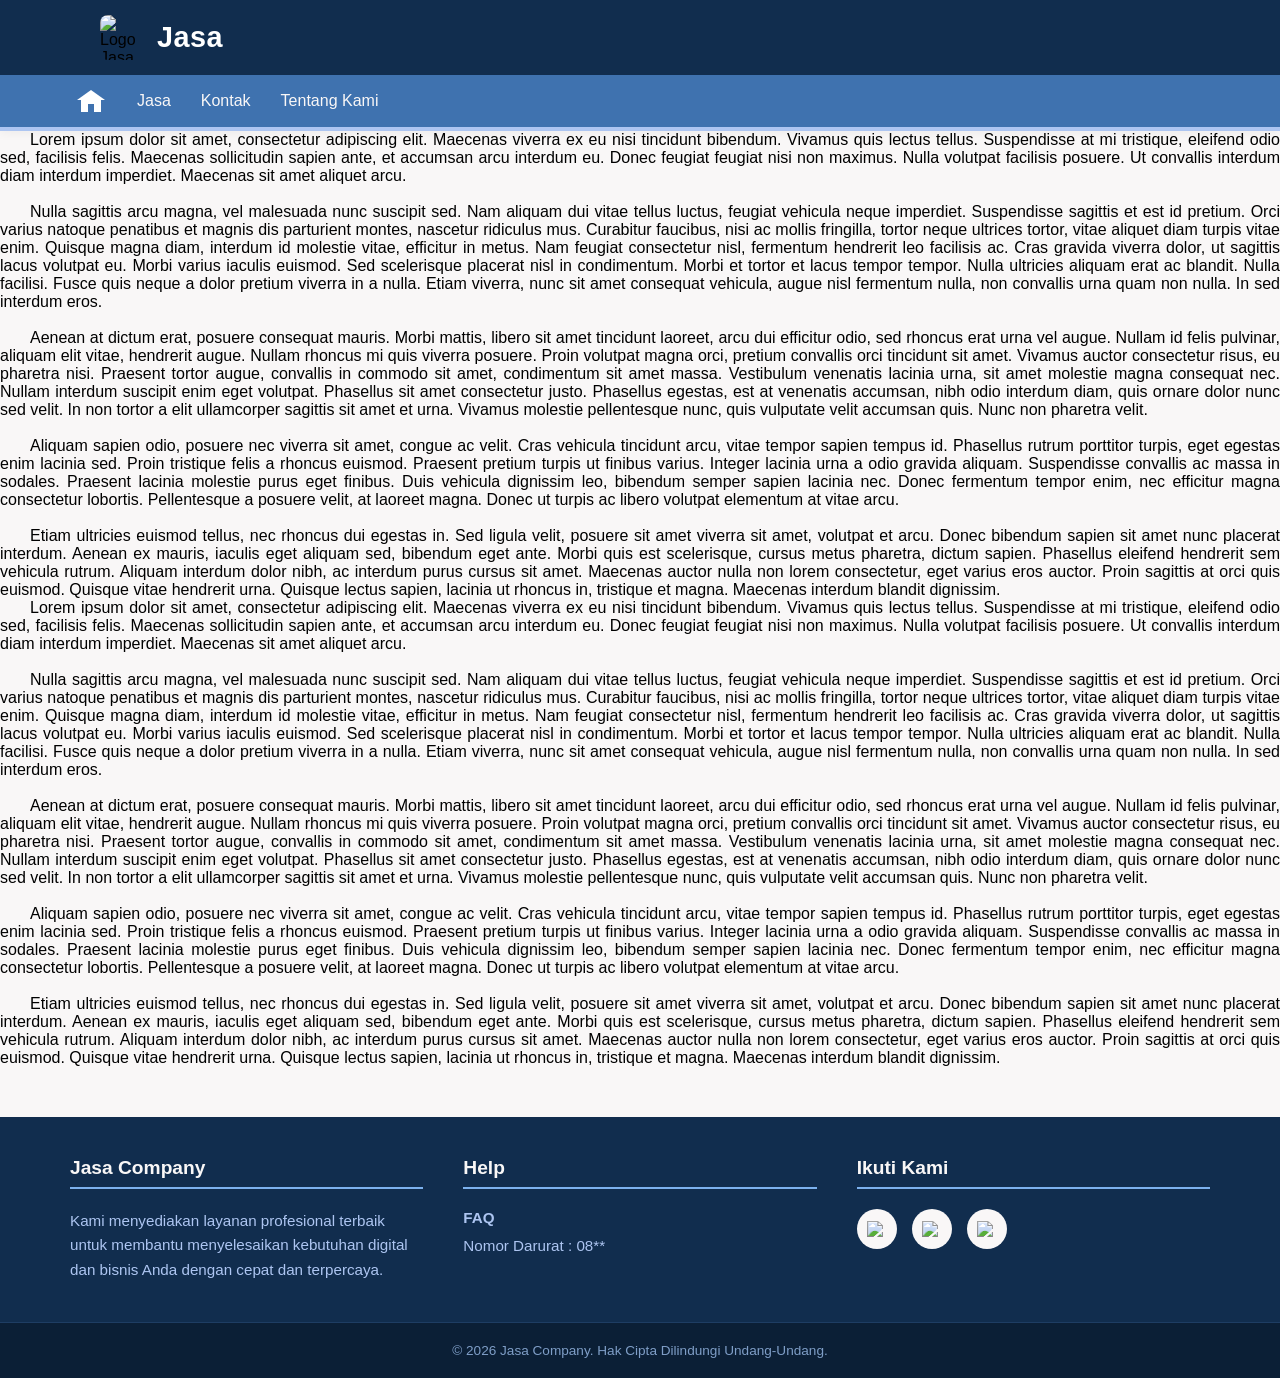
==== Coba/index.html @ fd3dc0b3 "Update index.html" ====
<!DOCTYPE html>
<html lang="id">
<head>
    <title>Home page</title>
    <meta charset="UTF-8">
    <meta name="viewport" content="width=device-width, initial-scale=1.0">
    <link rel="stylesheet" href="css/style.css">
</head>
<body>
    <header class="navbar">
        <div class="brand">
            <!-- Sisi Kiri Baris 1 -->
            <div style="display: flex; align-items: center; gap: 12px;">
                <img src="img/misal.webp" alt="Logo Jasa" class="brand-img">
                <h1 class="brand-title">Jasa</h1>
            </div>
            
            <!-- Sisi Kanan Baris 1 (Meniru info kontak/pencarian seperti foto kedua) -->
            <!-- Catatan: Anda bisa mengisi bagian ini nanti, flexbox otomatis mendorongnya ke kanan -->
            <div class="brand-info" style="color: white; font-size: 0.9rem; display: flex; gap: 20px;">
                <!-- Tempat kontak atau pencarian tambahan jika ada -->
            </div>
        </div>   
        
        <!-- Baris 2 -->
        <nav class="nav-menu">
            <!-- Ditambahkan pembungkus ini agar posisi teks lurus vertikal dengan logo di atas -->
            <div class="nav-menu-container">
                <a href="#" class="home-logo" aria-label="Homepage">
                    <div class="house-roof"></div>
                    <div class="house-body"></div>
                </a>
                <a href="#jasa" class="nav-link">Jasa</a>
                <a href="#kontak" class="nav-link">Kontak</a>
                <a href="#tentang" class="nav-link">Tentang Kami</a>
            </div>
        </nav>
    </header>
    <div class="container">
        <p>Lorem ipsum dolor sit amet, consectetur adipiscing elit. Maecenas viverra ex eu nisi tincidunt bibendum. Vivamus quis lectus tellus. Suspendisse at mi tristique, eleifend odio sed, facilisis felis. Maecenas sollicitudin sapien ante, et accumsan arcu interdum eu. Donec feugiat feugiat nisi non maximus. Nulla volutpat facilisis posuere. Ut convallis interdum diam interdum imperdiet. Maecenas sit amet aliquet arcu.</P>
            <br>
        <P>Nulla sagittis arcu magna, vel malesuada nunc suscipit sed. Nam aliquam dui         vitae tellus luctus, feugiat vehicula neque imperdiet. Suspendisse sagittis et      est id pretium. Orci varius natoque penatibus et magnis dis parturient montes,      nascetur ridiculus mus. Curabitur faucibus, nisi ac mollis fringilla, tortor   neque ultrices tortor, vitae aliquet diam turpis vitae enim. Quisque magna       diam, interdum id molestie vitae, efficitur in metus. Nam feugiat consectetur       nisl, fermentum hendrerit leo facilisis ac. Cras gravida viverra dolor, ut    sagittis lacus volutpat eu. Morbi varius iaculis euismod. Sed scelerisque     placerat nisl in condimentum. Morbi et tortor et lacus tempor tempor. Nulla      ultricies aliquam erat ac blandit. Nulla facilisi. Fusce quis neque a dolor       pretium viverra in a nulla. Etiam viverra, nunc sit amet consequat vehicula,       augue nisl fermentum nulla, non convallis urna quam non nulla. In sed interdum      eros.</P>
            <br>
        <P>Aenean at dictum erat, posuere consequat mauris. Morbi mattis, libero sit amet      tincidunt laoreet, arcu dui efficitur odio, sed rhoncus erat urna vel augue.        Nullam id felis pulvinar, aliquam elit vitae, hendrerit augue. Nullam rhoncus      mi quis viverra posuere. Proin volutpat magna orci, pretium convallis orci     tincidunt sit amet. Vivamus auctor consectetur risus, eu pharetra nisi.      Praesent tortor augue, convallis in commodo sit amet, condimentum sit amet        massa. Vestibulum venenatis lacinia urna, sit amet molestie magna consequat        nec. Nullam interdum suscipit enim eget volutpat. Phasellus sit amet       consectetur justo. Phasellus egestas, est at venenatis accumsan, nibh odio         interdum diam, quis ornare dolor nunc sed velit. In non tortor a elit       ullamcorper sagittis sit amet et urna. Vivamus molestie pellentesque nunc,      quis vulputate velit accumsan quis. Nunc non pharetra velit.</P>
            <br>
        <P>Aliquam sapien odio, posuere nec viverra sit amet, congue ac velit. Cras        vehicula tincidunt arcu, vitae tempor sapien tempus id. Phasellus rutrum    porttitor turpis, eget egestas enim lacinia sed. Proin tristique felis a     rhoncus euismod. Praesent pretium turpis ut finibus varius. Integer lacinia    urna a odio gravida aliquam. Suspendisse convallis ac massa in sodales.   Praesent lacinia molestie purus eget finibus. Duis vehicula dignissim leo,       bibendum semper sapien lacinia nec. Donec fermentum tempor enim, nec efficitur      magna consectetur lobortis. Pellentesque a posuere velit, at laoreet magna.       Donec ut turpis ac libero volutpat elementum at vitae arcu.</P>
            <br>
        <P>Etiam ultricies euismod tellus, nec rhoncus dui egestas in. Sed ligula velit,       posuere sit amet viverra sit amet, volutpat et arcu. Donec bibendum sapien sit      amet nunc placerat interdum. Aenean ex mauris, iaculis eget aliquam sed,      bibendum eget ante. Morbi quis est scelerisque, cursus metus pharetra, dictum      sapien. Phasellus eleifend hendrerit sem vehicula rutrum. Aliquam interdum   dolor nibh, ac interdum purus cursus sit amet. Maecenas auctor nulla non lorem       consectetur, eget varius eros auctor. Proin sagittis at orci quis euismod.      Quisque vitae hendrerit urna. Quisque lectus sapien, lacinia ut rhoncus in,       tristique et magna. Maecenas interdum blandit dignissim.</p>
        <p>Lorem ipsum dolor sit amet, consectetur adipiscing elit. Maecenas viverra ex eu nisi tincidunt bibendum. Vivamus quis lectus tellus. Suspendisse at mi tristique, eleifend odio sed, facilisis felis. Maecenas sollicitudin sapien ante, et accumsan arcu interdum eu. Donec feugiat feugiat nisi non maximus. Nulla volutpat facilisis posuere. Ut convallis interdum diam interdum imperdiet. Maecenas sit amet aliquet arcu.</P>
            <br>
        <P>Nulla sagittis arcu magna, vel malesuada nunc suscipit sed. Nam aliquam dui         vitae tellus luctus, feugiat vehicula neque imperdiet. Suspendisse sagittis et      est id pretium. Orci varius natoque penatibus et magnis dis parturient montes,      nascetur ridiculus mus. Curabitur faucibus, nisi ac mollis fringilla, tortor   neque ultrices tortor, vitae aliquet diam turpis vitae enim. Quisque magna       diam, interdum id molestie vitae, efficitur in metus. Nam feugiat consectetur       nisl, fermentum hendrerit leo facilisis ac. Cras gravida viverra dolor, ut    sagittis lacus volutpat eu. Morbi varius iaculis euismod. Sed scelerisque     placerat nisl in condimentum. Morbi et tortor et lacus tempor tempor. Nulla      ultricies aliquam erat ac blandit. Nulla facilisi. Fusce quis neque a dolor       pretium viverra in a nulla. Etiam viverra, nunc sit amet consequat vehicula,       augue nisl fermentum nulla, non convallis urna quam non nulla. In sed interdum      eros.</P>
            <br>
        <P>Aenean at dictum erat, posuere consequat mauris. Morbi mattis, libero sit amet      tincidunt laoreet, arcu dui efficitur odio, sed rhoncus erat urna vel augue.        Nullam id felis pulvinar, aliquam elit vitae, hendrerit augue. Nullam rhoncus      mi quis viverra posuere. Proin volutpat magna orci, pretium convallis orci     tincidunt sit amet. Vivamus auctor consectetur risus, eu pharetra nisi.      Praesent tortor augue, convallis in commodo sit amet, condimentum sit amet        massa. Vestibulum venenatis lacinia urna, sit amet molestie magna consequat        nec. Nullam interdum suscipit enim eget volutpat. Phasellus sit amet       consectetur justo. Phasellus egestas, est at venenatis accumsan, nibh odio         interdum diam, quis ornare dolor nunc sed velit. In non tortor a elit       ullamcorper sagittis sit amet et urna. Vivamus molestie pellentesque nunc,      quis vulputate velit accumsan quis. Nunc non pharetra velit.</P>
            <br>
        <P>Aliquam sapien odio, posuere nec viverra sit amet, congue ac velit. Cras        vehicula tincidunt arcu, vitae tempor sapien tempus id. Phasellus rutrum    porttitor turpis, eget egestas enim lacinia sed. Proin tristique felis a     rhoncus euismod. Praesent pretium turpis ut finibus varius. Integer lacinia    urna a odio gravida aliquam. Suspendisse convallis ac massa in sodales.   Praesent lacinia molestie purus eget finibus. Duis vehicula dignissim leo,       bibendum semper sapien lacinia nec. Donec fermentum tempor enim, nec efficitur      magna consectetur lobortis. Pellentesque a posuere velit, at laoreet magna.       Donec ut turpis ac libero volutpat elementum at vitae arcu.</P>
            <br>
        <P>Etiam ultricies euismod tellus, nec rhoncus dui egestas in. Sed ligula velit,       posuere sit amet viverra sit amet, volutpat et arcu. Donec bibendum sapien sit      amet nunc placerat interdum. Aenean ex mauris, iaculis eget aliquam sed,      bibendum eget ante. Morbi quis est scelerisque, cursus metus pharetra, dictum      sapien. Phasellus eleifend hendrerit sem vehicula rutrum. Aliquam interdum   dolor nibh, ac interdum purus cursus sit amet. Maecenas auctor nulla non lorem       consectetur, eget varius eros auctor. Proin sagittis at orci quis euismod.      Quisque vitae hendrerit urna. Quisque lectus sapien, lacinia ut rhoncus in,       tristique et magna. Maecenas interdum blandit dignissim.</p>
    </div>



    <footer>
        <div class="footer-container">
            <div class="footer-box">
                <h3>Jasa Company</h3>
                <p class="footer-desc">
                    Kami menyediakan layanan profesional terbaik untuk membantu menyelesaikan kebutuhan digital dan bisnis Anda dengan cepat dan terpercaya.
                </p>
            </div>

            <div class="footer-box">
                <h3>Help</h3>
                <ul class="footer-links">
                    <li><a href="#"><b>FAQ</b></a></li>
                    <li><a href="#">Nomor Darurat : 08**</a></li>
                </ul>
            </div>

            <div class="footer-box">
                <h3>Ikuti Kami</h3>
                <div class="footer-socials">
                    <a href="#" class="social-icon instagram"><img src="img/instagram.png" width="20"></a>
                    <a href="#" class="social-icon facebook"><img src="img/facebook.png" width="20"></a>
                    <a href="#" class="social-icon youtube"><img src="img/youtube.png" width="20"></a>
                </div>

            </div>
        </div>

        <!-- Bagian Hak Cipta paling bawah -->
        <div class="footer-bottom">
            <p>&copy; 2026 Jasa Company. Hak Cipta Dilindungi Undang-Undang.</p>
        </div>
    </footer>

</body>
</html>
---- Coba/css/style.css ----
* {
  margin: 0;
  padding: 0;
  box-sizing: border-box;
  font-family: 'Segoe UI', Tahoma, Geneva, Verdana, sans-serif;
}

body {
  background-color: #F9F7F7;
  min-height: 100vh;
}

.navbar {
  display: flex;
  flex-direction: column; 
  background-color: #112D4E;
  box-shadow: 0 2px 10px rgba(0, 0, 0, 0.05);
  position: sticky;
  top: 0;
  z-index: 1000;
  width: 100%;
}

/* --- BARIS 1: LOGO DAN INFO KANAN --- */
.brand {
  display: flex;
  align-items: center;
  justify-content: space-between; /* Membuat logo di kiri dan info di kanan */
  max-width: 1200px;             /* Mengunci batas lebar agar sejajar dengan footer/konten */
  width: 100%;
  margin: 0 auto;                /* Memaksa kontainer ini berada di tengah halaman */
  padding: 15px 30px;            /* Memberikan jarak bagian dalam agar tidak mentok */
}

/* Menghilangkan margin-left lama agar logo pas di batas kiri kontainer */
.brand-img {
  width: 45px;
  height: 45px;
  object-fit: cover;
  border-radius: 8px;
}

/* --- BARIS 2: MENU NAVIGASI --- */
.nav-menu {
  background-color: #3F72AF;
  display: flex;
  align-items: center;
  border-bottom: 4px solid #adc5f1;
  width: 100%;
}

/* Pembungkus di dalam nav-menu agar teksnya sejajar dengan logo di atas */
.nav-menu-container {
  display: flex;
  align-items: center;
  gap: 30px;
  max-width: 1200px;   /* Lebar maksimal disamakan dengan bagian logo */
  width: 100%;
  margin: 0 auto;      /* Membuat menu teks rata tengah terhadap halaman */
  padding: 5px 30px;   /* Padding kiri kanan disamakan agar sejajar lurus ke bawah */
}

.brand {
  display: flex;
  align-items: center;
  gap: 12px;
}

.brand-img {
  width: 45px;
  height: 45px;
  margin-left: 30px;
  object-fit: cover;
  border-radius: 8px;
}

.brand-title {
  font-size: 1.8rem;
  color: white;
  font-weight: 700;
  letter-spacing: 0.5px;
}

.nav-menu {
  background-color: #3F72AF;
  display: flex;
  align-items: center;
  gap: 30px; 
  padding-top: 5px;
  padding-bottom: 5px;
  padding-left: 10px;
  border-bottom: 4px solid #adc5f1;
  width: auto;
  min-width: 320px;
  justify-content: left;
}

.nav-link {
  text-decoration: none;
  color: #F9F7F7;
  font-weight: 500;
  font-size: 1rem;
  transition: color 0.3s ease;
}

.nav-link:hover {
  color: #3182ce;
}

.home-logo {
  display: flex;
  flex-direction: column;
  align-items: center;
  justify-content: center;
  width: 32px;
  height: 32px;
  text-decoration: none;
  transition: transform 0.2s ease;
}

.home-logo:hover {
  transform: scale(1.1);
}

.house-roof {
  width: 0;
  height: 0;
  border-left: 14px solid transparent;
  border-right: 14px solid transparent;
  border-bottom: 10px solid white;
  transition: border-bottom-color 0.3s ease;
}

.house-body {
  width: 20px;
  height: 12px;
  background-color: white;
  position: relative;
  transition: background-color 0.3s ease;
}

.house-body::after {
  content: "";
  position: absolute;
  bottom: 0;
  left: 7px;
  width: 6px;
  height: 8px;
  background-color: #3F72AF;
}

.home-logo:hover .house-roof {
  border-bottom-color: #3182ce;
}

.home-logo:hover .house-body {
  background-color: #3182ce;
}

.container {
    text-indent: 30px;
    text-align: justify;
}


footer {
  background-color: #112D4E; 
  color: #F9F7F7;
  padding: 40px 0 0 0;
  margin-top: 50px; 
  width: 100%;
}

.footer-container {
  max-width: 1200px;
  margin: 0 auto;
  padding: 0 30px;
  display: flex;
  flex-wrap: wrap; 
  gap: 40px;
  justify-content: space-between;
}

.footer-box {
  flex: 1;
  min-width: 250px;
}

.footer-box h3 {
  font-size: 1.2rem;
  margin-bottom: 20px;
  color: #F9F7F7;
  border-bottom: 2px solid hsl(212, 77%, 71%); 
  padding-bottom: 8px;
}

.footer-desc {
  font-size: 0.95rem;
  color: #adc5f1;
  line-height: 1.6;
  text-indent: 0;
  text-align: left;
}

.footer-links {
  list-style: none;
  padding: 0;
}

.footer-links li {
  margin-bottom: 10px;
}

.footer-links a {
  color: #adc5f1;
  text-decoration: none;
  font-size: 0.95rem;
  transition: color 0.3s ease;
}

.footer-links a:hover {
  color: white;
  text-decoration: underline;
}

.footer-socials {
  display: flex;
  gap: 15px;      
  margin-top: 15px;
}

.social-icon {
  display: flex;
  align-items: center;
  justify-content: center;
  width: 40px;
  height: 40px;
  color: #112D4E;           
  background-color: #F9F7F7; 
  border-radius: 50%;       
  font-size: 1.2rem;        
  text-decoration: none;
  transition: all 0.3s ease; 
}

.social-icon.instagram:hover {
  background: radial-gradient(circle at 30% 107%, #fdf497 0%, #fdf497 5%, #fd5949 45%,#d6249f 60%,#285AEB 90%);
  color: white;
  transform: translateY(-5px); 
}

.social-icon.facebook:hover {
  background-color: #1877F2; 
  color: white;
  transform: translateY(-5px);
}

.social-icon.youtube:hover {
  background-color: #FF0000; 
  color: white;
  transform: translateY(-5px);
}



.footer-bottom {
  background-color: #0b1f36;
  text-align: center;
  padding: 20px 0;
  margin-top: 40px;
  border-top: 1px solid #1e3d63;
}

.footer-bottom p {
  font-size: 0.85rem;
  color: #7f9ec7;
  text-indent: 0;
  text-align: center;
}
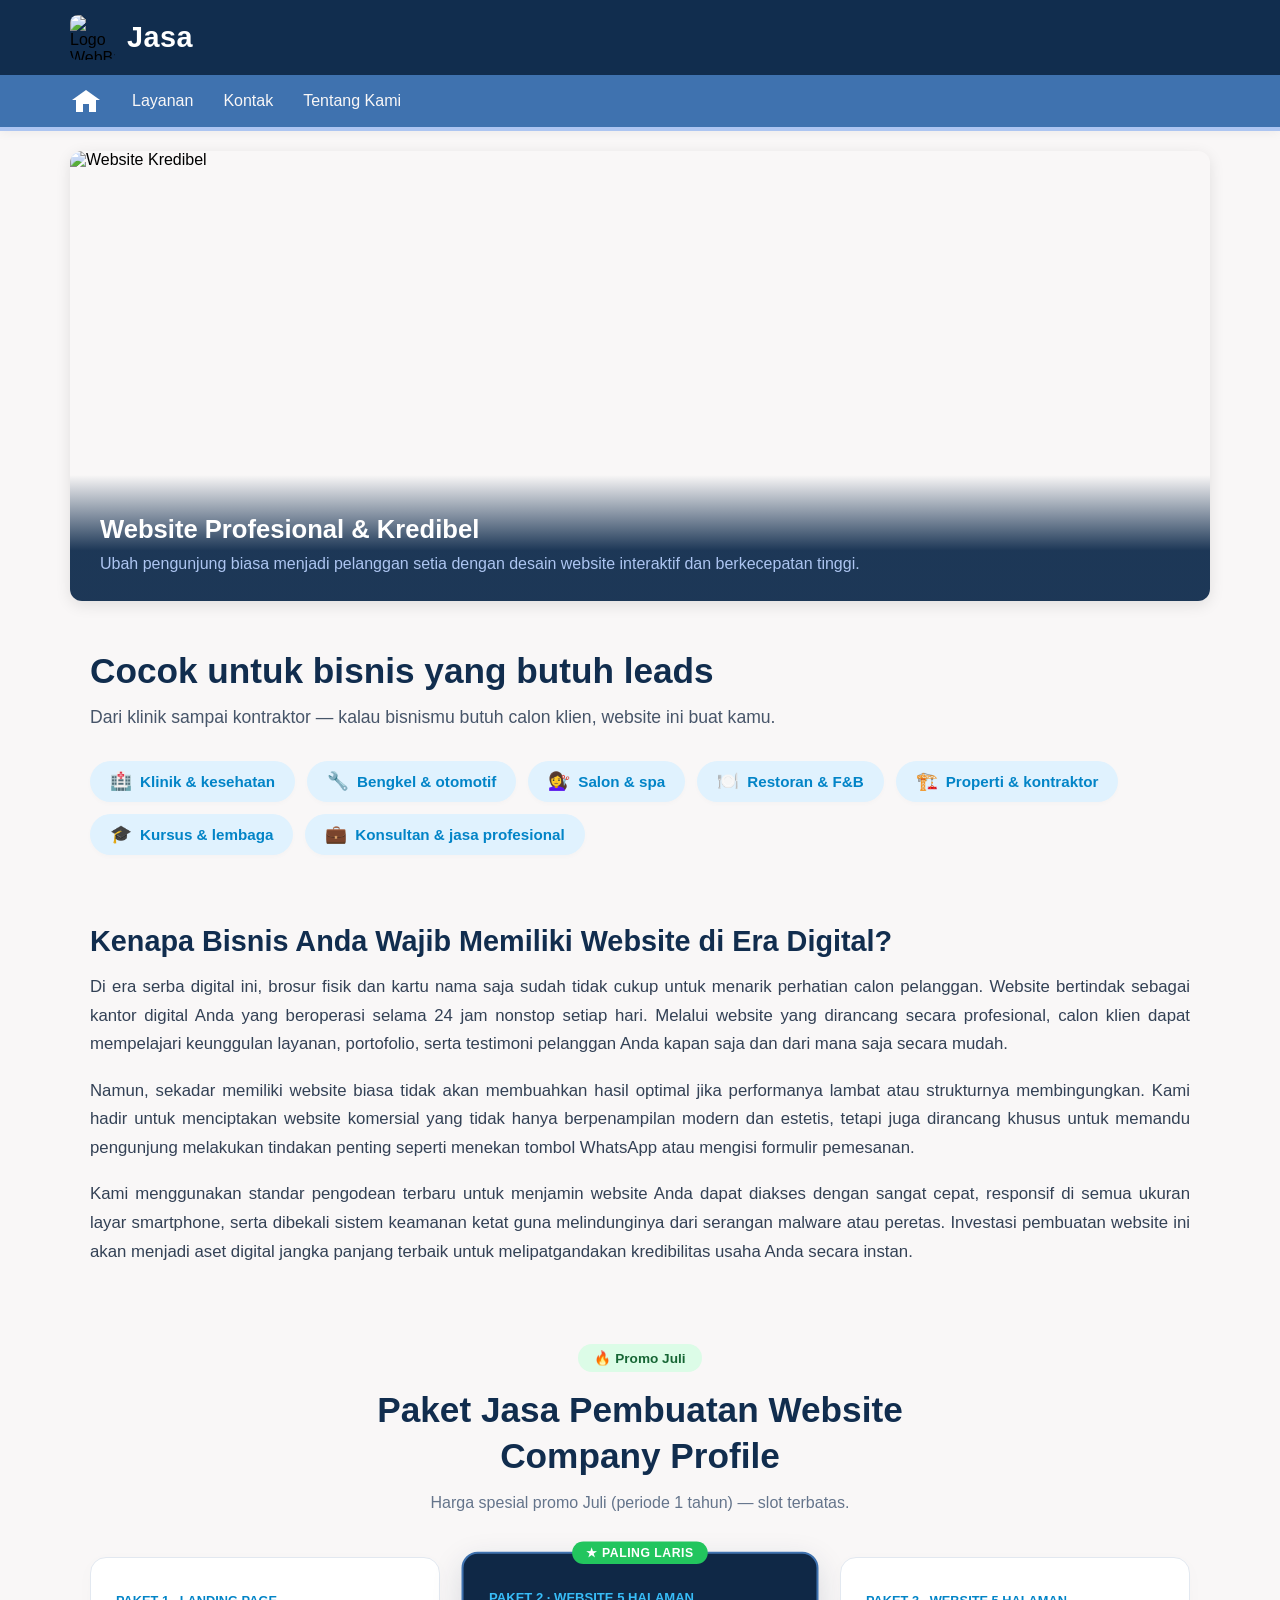
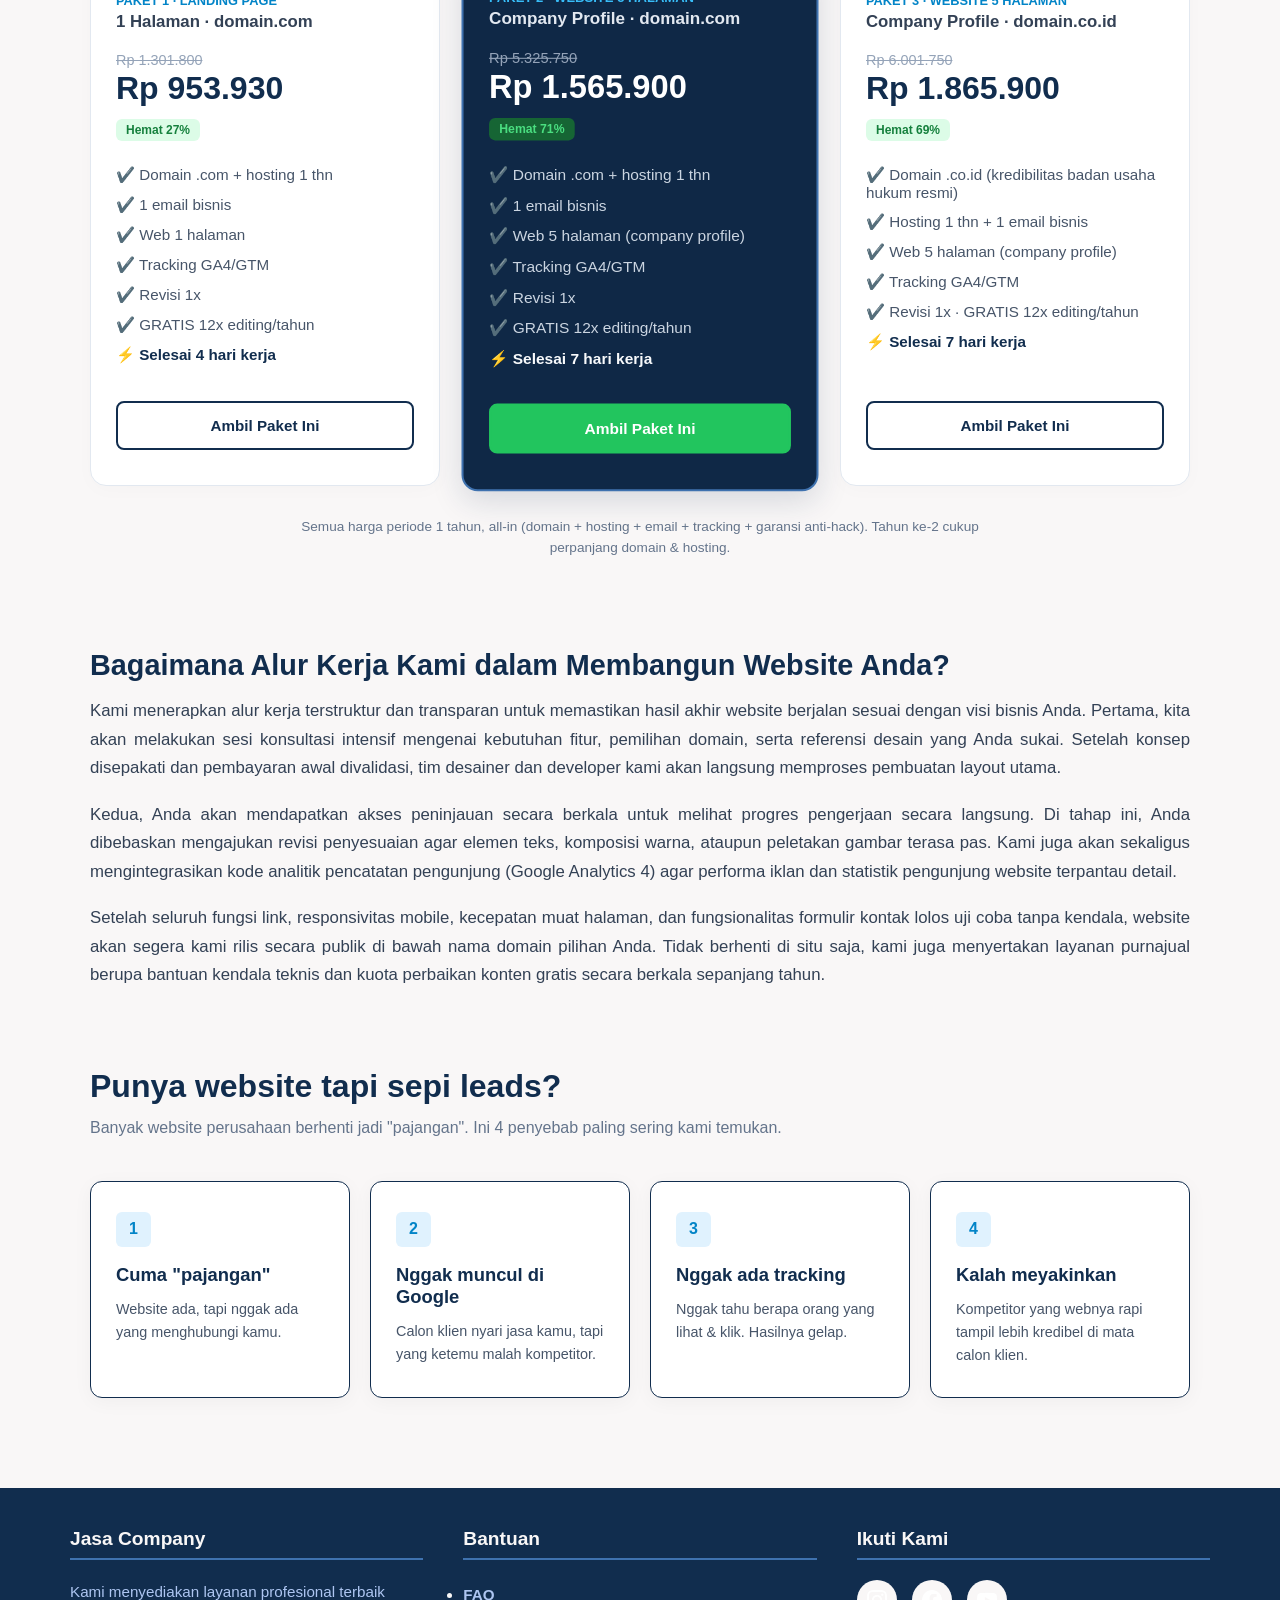
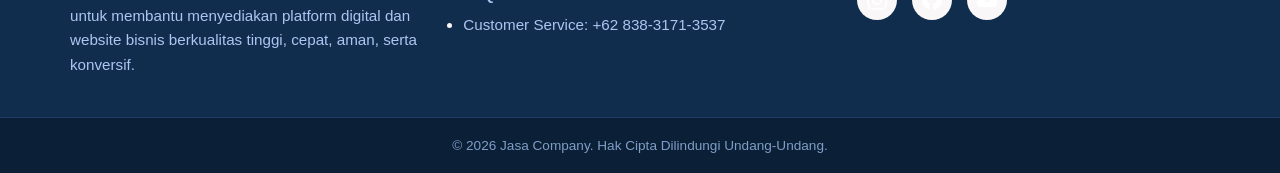
==== commit 924a1041: "Update index.html" ====
--- a/Coba/index.html
+++ b/Coba/index.html
@@ -1,97 +1,688 @@
 <!DOCTYPE html>
 <html lang="id">
 <head>
-    <title>Home page</title>
+    <title>Jasa Pembuatan Website Company Profile & Landing Page</title>
     <meta charset="UTF-8">
     <meta name="viewport" content="width=device-width, initial-scale=1.0">
     <link rel="stylesheet" href="css/style.css">
+    <style>
+        .container {
+            display: flex;
+            flex-direction: column;
+            align-items: center;
+            width: 100%;
+            padding: 20px 0;
+        }
+
+        .slider-container {
+            position: relative;
+            width: 100%;
+            max-width: 1140px;
+            height: 450px;    
+            overflow: hidden;
+            border-radius: 12px;
+            box-shadow: 0 4px 15px rgba(0, 0, 0, 0.1);
+            margin-bottom: 30px;
+        }
+
+        .slider-wrapper {
+            width: 100%;
+            height: 100%;
+            position: relative;
+        }
+
+        .slide {
+            position: absolute;
+            top: 0;
+            left: 0;
+            width: 100%;
+            height: 100%;
+            opacity: 0;
+            transition: opacity 0.8s ease-in-out;
+            z-index: 1;
+        }
+
+        .slide.active {
+            opacity: 1;
+            z-index: 2;
+        }
+
+        .slide-img {
+            width: 100%;
+            height: 100%;
+            object-fit: cover; 
+        }
+
+        .text-box-bottom {
+            position: absolute;
+            bottom: 0;
+            left: 0;
+            width: 100%;
+            background: linear-gradient(transparent, rgba(17, 45, 78, 0.95) 60%); 
+            color: #F9F7F7;
+            padding: 40px 30px 25px 30px;
+            text-align: left;
+            box-sizing: border-box;
+        }
+
+        .text-box-bottom h3 {
+            font-size: 1.6rem;
+            margin-bottom: 8px;
+            color: #ffffff;
+            font-weight: 600;
+        }
+
+        .text-box-bottom p {
+            font-size: 1rem;
+            color: #adc5f1;
+            line-height: 1.5;
+            max-width: 800px;
+        }
+
+        .business-leads-section {
+            max-width: 1140px;
+            width: 100%;
+            padding: 20px 20px 40px 20px;
+            text-align: left;
+        }
+
+        .business-leads-title {
+            font-size: 2.2rem;
+            color: #112D4E;
+            font-weight: 700;
+            margin-bottom: 12px;
+        }
+
+        .business-leads-subtitle {
+            font-size: 1.1rem;
+            color: #475569;
+            margin-bottom: 30px;
+            line-height: 1.6;
+            max-width: 700px;
+        }
+
+        .badge-container {
+            display: flex;
+            flex-wrap: wrap;
+            gap: 12px;
+        }
+
+        .lead-badge {
+            display: flex;
+            align-items: center;
+            gap: 8px;
+            background-color: #e0f2fe;
+            color: #0284c7;
+            padding: 10px 20px;
+            border-radius: 50px;
+            font-weight: 600;
+            font-size: 0.95rem;
+            box-shadow: 0 2px 5px rgba(0,0,0,0.02);
+        }
+
+        .lead-badge span {
+            font-size: 1.1rem;
+        }
+
+        .desc-text {
+            max-width: 1140px;
+            width: 100%;
+            padding: 0 20px;
+            line-height: 1.7;
+            color: #334155;
+            font-size: 1.05rem;
+            text-align: justify;
+        }
+
+        .desc-heading {
+            max-width: 1140px;
+            width: 100%;
+            padding: 0 20px;
+            font-size: 1.8rem;
+            color: #112D4E;
+            font-weight: 700;
+            margin-top: 30px;
+            margin-bottom: 15px;
+        }
+
+        /* --- CSS PRICING TABLE SECTION --- */
+        .pricing-section {
+            max-width: 1140px;
+            width: 100%;
+            margin: 60px auto;
+            padding: 0 20px;
+            text-align: center;
+        }
+
+        .promo-badge {
+            display: inline-flex;
+            align-items: center;
+            gap: 4px;
+            background-color: #dcfce7;
+            color: #166534;
+            padding: 6px 16px;
+            border-radius: 20px;
+            font-size: 0.85rem;
+            font-weight: 700;
+            margin-bottom: 15px;
+        }
+
+        .pricing-title {
+            font-size: 2.2rem;
+            color: #112D4E;
+            font-weight: 700;
+            line-height: 1.3;
+            margin-bottom: 15px;
+        }
+
+        .pricing-subtitle {
+            font-size: 1rem;
+            color: #64748b;
+            margin-bottom: 45px;
+        }
+
+        .pricing-grid {
+            display: grid;
+            grid-template-columns: repeat(3, 1fr);
+            gap: 25px;
+            align-items: stretch;
+            margin-bottom: 30px;
+        }
+
+        .price-card {
+            background: #ffffff;
+            border: 1px solid #e2e8f0;
+            border-radius: 16px;
+            padding: 35px 25px;
+            display: flex;
+            flex-direction: column;
+            text-align: left;
+            position: relative;
+            box-shadow: 0 4px 20px rgba(0,0,0,0.02);
+            transition: transform 0.3s ease;
+        }
+
+        .price-card.featured {
+            background-color: #0f2846;
+            color: #ffffff;
+            border: 2px solid #3F72AF;
+            transform: scale(1.02);
+            box-shadow: 0 10px 30px rgba(17, 45, 78, 0.15);
+        }
+
+        .featured-tag {
+            position: absolute;
+            top: -12px;
+            left: 50%;
+            transform: translateX(-50%);
+            background-color: #22c55e;
+            color: white;
+            padding: 4px 14px;
+            font-size: 0.75rem;
+            font-weight: 700;
+            border-radius: 20px;
+            text-transform: uppercase;
+            letter-spacing: 0.5px;
+        }
+
+        .card-header-title {
+            font-size: 0.8rem;
+            font-weight: 700;
+            color: #0284c7;
+            text-transform: uppercase;
+            margin-bottom: 4px;
+        }
+        .price-card.featured .card-header-title {
+            color: #38bdf8;
+        }
+
+        .card-header-sub {
+            font-size: 1.05rem;
+            font-weight: 600;
+            color: #334155;
+            margin-bottom: 20px;
+        }
+        .price-card.featured .card-header-sub {
+            color: #e2e8f0;
+        }
+
+        .old-price {
+            font-size: 0.9rem;
+            text-decoration: line-through;
+            color: #94a3b8;
+        }
+
+        .current-price {
+            font-size: 2rem;
+            font-weight: 700;
+            color: #112D4E;
+            margin: 2px 0 12px 0;
+        }
+        .price-card.featured .current-price {
+            color: #ffffff;
+        }
+
+        .discount-badge {
+            display: inline-block;
+            background-color: #dcfce7;
+            color: #15803d;
+            font-size: 0.75rem;
+            font-weight: 700;
+            padding: 4px 10px;
+            border-radius: 6px;
+            margin-bottom: 25px;
+            align-self: flex-start;
+        }
+        .price-card.featured .discount-badge {
+            background-color: #166534;
+            color: #4ade80;
+        }
+
+        .features-list {
+            list-style: none;
+            padding: 0;
+            margin: 0 0 35px 0;
+            display: flex;
+            flex-direction: column;
+            gap: 12px;
+            font-size: 0.95rem;
+        }
+
+        .features-list li {
+            display: flex;
+            align-items: center;
+            gap: 10px;
+            color: #475569;
+        }
+        .price-card.featured .features-list li {
+            color: #cbd5e1;
+        }
+
+        .features-list li.highlight-text {
+            font-weight: 700;
+            color: #112D4E;
+        }
+        .price-card.featured .features-list li.highlight-text {
+            color: #f8fafc;
+        }
+
+        .pricing-btn {
+            display: block;
+            width: 100%;
+            text-align: center;
+            padding: 14px;
+            border-radius: 8px;
+            font-weight: 700;
+            text-decoration: none;
+            margin-top: auto;
+            font-size: 0.95rem;
+            border: 2px solid #112D4E;
+            color: #112D4E;
+            background-color: transparent;
+            transition: all 0.3s ease;
+        }
+        .pricing-btn:hover {
+            background-color: #112D4E;
+            color: white;
+        }
+
+        .price-card.featured .pricing-btn {
+            background-color: #22c55e;
+            border-color: #22c55e;
+            color: white;
+        }
+        .price-card.featured .pricing-btn:hover {
+            background-color: #16a34a;
+            border-color: #16a34a;
+        }
+
+        .pricing-note {
+            font-size: 0.85rem;
+            color: #64748b;
+            line-height: 1.6;
+            max-width: 700px;
+            margin: 0 auto;
+        }
+
+        /* Responsive Layouting */
+        @media (max-width: 968px) {
+            .pricing-grid {
+                grid-template-columns: 1fr;
+                gap: 40px;
+            }
+            .price-card.featured {
+                transform: scale(1);
+            }
+            .pricing-title {
+                font-size: 1.7rem;
+            }
+        }
+
+        @media (max-width: 768px) {
+            .slider-container { height: 300px; }
+            .text-box-bottom h3 { font-size: 1.2rem; }
+            .text-box-bottom p { font-size: 0.85rem; }
+            .business-leads-title { font-size: 1.7rem; }
+            .business-leads-subtitle { font-size: 0.95rem; }
+            .lead-badge { font-size: 0.85rem; padding: 8px 16px; }
+        }
+
+        .leads-section {
+            max-width: 1140px;
+            width: 100%;
+            margin: 60px auto 20px auto;
+            padding: 0 20px;
+            text-indent: 0; 
+            text-align: left; 
+        }
+
+        .leads-title {
+            font-size: 2rem;
+            color: #112D4E; 
+            font-weight: 700;
+            margin-bottom: 10px;
+        }
+
+        .leads-subtitle {
+            font-size: 1rem;
+            color: #64748b;
+            margin-bottom: 40px;
+            line-height: 1.6;
+        }
+
+        .cards-grid {
+            display: grid;
+            grid-template-columns: repeat(4, 1fr);
+            gap: 20px;
+            width: 100%;
+        }
+
+        .lead-card {
+            background-color: #ffffff;
+            border-radius: 12px;
+            padding: 30px 25px;
+            box-shadow: 0 4px 20px rgba(0, 0, 0, 0.04); 
+            border: 1px solid #112D4E;
+            display: flex;
+            flex-direction: column;
+            gap: 12px;
+            transition: transform 0.3s ease, box-shadow 0.3s ease;
+        }
+
+        .lead-card:hover {
+            transform: translateY(-5px);
+            box-shadow: 0 10px 25px rgba(0, 0, 0, 0.08);
+        }
+
+        .card-number {
+            width: 35px;
+            height: 35px;
+            background-color: #e0f2fe; 
+            color: #0284c7; 
+            font-weight: 700;
+            font-size: 1rem;
+            display: flex;
+            align-items: center;
+            justify-content: center;
+            border-radius: 6px;
+        }
+
+        .lead-card h3 {
+            font-size: 1.15rem;
+            color: #112D4E;
+            font-weight: 700;
+            margin-top: 5px;
+        }
+
+        .lead-card p {
+            font-size: 0.9rem;
+            color: #475569;
+            line-height: 1.6;
+            text-indent: 0; 
+            text-align: left;
+        }
+
+        @media (max-width: 1024px) {
+            .cards-grid { grid-template-columns: repeat(2, 1fr); }
+        }
+
+        @media (max-width: 640px) {
+            .cards-grid { grid-template-columns: 1fr; }
+            .leads-title { font-size: 1.6rem; }
+        }
+    </style>
 </head>
 <body>
     <header class="navbar">
         <div class="brand">
-            <!-- Sisi Kiri Baris 1 -->
             <div style="display: flex; align-items: center; gap: 12px;">
-                <img src="img/misal.webp" alt="Logo Jasa" class="brand-img">
+                <img src="img/misal.webp" alt="Logo WebBuilder" class="brand-img">
                 <h1 class="brand-title">Jasa</h1>
-            </div>
-            
-            <!-- Sisi Kanan Baris 1 (Meniru info kontak/pencarian seperti foto kedua) -->
-            <!-- Catatan: Anda bisa mengisi bagian ini nanti, flexbox otomatis mendorongnya ke kanan -->
-            <div class="brand-info" style="color: white; font-size: 0.9rem; display: flex; gap: 20px;">
-                <!-- Tempat kontak atau pencarian tambahan jika ada -->
             </div>
         </div>   
         
-        <!-- Baris 2 -->
         <nav class="nav-menu">
-            <!-- Ditambahkan pembungkus ini agar posisi teks lurus vertikal dengan logo di atas -->
             <div class="nav-menu-container">
                 <a href="#" class="home-logo" aria-label="Homepage">
                     <div class="house-roof"></div>
                     <div class="house-body"></div>
                 </a>
-                <a href="#jasa" class="nav-link">Jasa</a>
+                <a href="#jasa" class="nav-link">Layanan</a>
                 <a href="#kontak" class="nav-link">Kontak</a>
                 <a href="#tentang" class="nav-link">Tentang Kami</a>
             </div>
         </nav>
     </header>
+
     <div class="container">
-        <p>Lorem ipsum dolor sit amet, consectetur adipiscing elit. Maecenas viverra ex eu nisi tincidunt bibendum. Vivamus quis lectus tellus. Suspendisse at mi tristique, eleifend odio sed, facilisis felis. Maecenas sollicitudin sapien ante, et accumsan arcu interdum eu. Donec feugiat feugiat nisi non maximus. Nulla volutpat facilisis posuere. Ut convallis interdum diam interdum imperdiet. Maecenas sit amet aliquet arcu.</P>
-            <br>
-        <P>Nulla sagittis arcu magna, vel malesuada nunc suscipit sed. Nam aliquam dui         vitae tellus luctus, feugiat vehicula neque imperdiet. Suspendisse sagittis et      est id pretium. Orci varius natoque penatibus et magnis dis parturient montes,      nascetur ridiculus mus. Curabitur faucibus, nisi ac mollis fringilla, tortor   neque ultrices tortor, vitae aliquet diam turpis vitae enim. Quisque magna       diam, interdum id molestie vitae, efficitur in metus. Nam feugiat consectetur       nisl, fermentum hendrerit leo facilisis ac. Cras gravida viverra dolor, ut    sagittis lacus volutpat eu. Morbi varius iaculis euismod. Sed scelerisque     placerat nisl in condimentum. Morbi et tortor et lacus tempor tempor. Nulla      ultricies aliquam erat ac blandit. Nulla facilisi. Fusce quis neque a dolor       pretium viverra in a nulla. Etiam viverra, nunc sit amet consequat vehicula,       augue nisl fermentum nulla, non convallis urna quam non nulla. In sed interdum      eros.</P>
-            <br>
-        <P>Aenean at dictum erat, posuere consequat mauris. Morbi mattis, libero sit amet      tincidunt laoreet, arcu dui efficitur odio, sed rhoncus erat urna vel augue.        Nullam id felis pulvinar, aliquam elit vitae, hendrerit augue. Nullam rhoncus      mi quis viverra posuere. Proin volutpat magna orci, pretium convallis orci     tincidunt sit amet. Vivamus auctor consectetur risus, eu pharetra nisi.      Praesent tortor augue, convallis in commodo sit amet, condimentum sit amet        massa. Vestibulum venenatis lacinia urna, sit amet molestie magna consequat        nec. Nullam interdum suscipit enim eget volutpat. Phasellus sit amet       consectetur justo. Phasellus egestas, est at venenatis accumsan, nibh odio         interdum diam, quis ornare dolor nunc sed velit. In non tortor a elit       ullamcorper sagittis sit amet et urna. Vivamus molestie pellentesque nunc,      quis vulputate velit accumsan quis. Nunc non pharetra velit.</P>
-            <br>
-        <P>Aliquam sapien odio, posuere nec viverra sit amet, congue ac velit. Cras        vehicula tincidunt arcu, vitae tempor sapien tempus id. Phasellus rutrum    porttitor turpis, eget egestas enim lacinia sed. Proin tristique felis a     rhoncus euismod. Praesent pretium turpis ut finibus varius. Integer lacinia    urna a odio gravida aliquam. Suspendisse convallis ac massa in sodales.   Praesent lacinia molestie purus eget finibus. Duis vehicula dignissim leo,       bibendum semper sapien lacinia nec. Donec fermentum tempor enim, nec efficitur      magna consectetur lobortis. Pellentesque a posuere velit, at laoreet magna.       Donec ut turpis ac libero volutpat elementum at vitae arcu.</P>
-            <br>
-        <P>Etiam ultricies euismod tellus, nec rhoncus dui egestas in. Sed ligula velit,       posuere sit amet viverra sit amet, volutpat et arcu. Donec bibendum sapien sit      amet nunc placerat interdum. Aenean ex mauris, iaculis eget aliquam sed,      bibendum eget ante. Morbi quis est scelerisque, cursus metus pharetra, dictum      sapien. Phasellus eleifend hendrerit sem vehicula rutrum. Aliquam interdum   dolor nibh, ac interdum purus cursus sit amet. Maecenas auctor nulla non lorem       consectetur, eget varius eros auctor. Proin sagittis at orci quis euismod.      Quisque vitae hendrerit urna. Quisque lectus sapien, lacinia ut rhoncus in,       tristique et magna. Maecenas interdum blandit dignissim.</p>
-        <p>Lorem ipsum dolor sit amet, consectetur adipiscing elit. Maecenas viverra ex eu nisi tincidunt bibendum. Vivamus quis lectus tellus. Suspendisse at mi tristique, eleifend odio sed, facilisis felis. Maecenas sollicitudin sapien ante, et accumsan arcu interdum eu. Donec feugiat feugiat nisi non maximus. Nulla volutpat facilisis posuere. Ut convallis interdum diam interdum imperdiet. Maecenas sit amet aliquet arcu.</P>
-            <br>
-        <P>Nulla sagittis arcu magna, vel malesuada nunc suscipit sed. Nam aliquam dui         vitae tellus luctus, feugiat vehicula neque imperdiet. Suspendisse sagittis et      est id pretium. Orci varius natoque penatibus et magnis dis parturient montes,      nascetur ridiculus mus. Curabitur faucibus, nisi ac mollis fringilla, tortor   neque ultrices tortor, vitae aliquet diam turpis vitae enim. Quisque magna       diam, interdum id molestie vitae, efficitur in metus. Nam feugiat consectetur       nisl, fermentum hendrerit leo facilisis ac. Cras gravida viverra dolor, ut    sagittis lacus volutpat eu. Morbi varius iaculis euismod. Sed scelerisque     placerat nisl in condimentum. Morbi et tortor et lacus tempor tempor. Nulla      ultricies aliquam erat ac blandit. Nulla facilisi. Fusce quis neque a dolor       pretium viverra in a nulla. Etiam viverra, nunc sit amet consequat vehicula,       augue nisl fermentum nulla, non convallis urna quam non nulla. In sed interdum      eros.</P>
-            <br>
-        <P>Aenean at dictum erat, posuere consequat mauris. Morbi mattis, libero sit amet      tincidunt laoreet, arcu dui efficitur odio, sed rhoncus erat urna vel augue.        Nullam id felis pulvinar, aliquam elit vitae, hendrerit augue. Nullam rhoncus      mi quis viverra posuere. Proin volutpat magna orci, pretium convallis orci     tincidunt sit amet. Vivamus auctor consectetur risus, eu pharetra nisi.      Praesent tortor augue, convallis in commodo sit amet, condimentum sit amet        massa. Vestibulum venenatis lacinia urna, sit amet molestie magna consequat        nec. Nullam interdum suscipit enim eget volutpat. Phasellus sit amet       consectetur justo. Phasellus egestas, est at venenatis accumsan, nibh odio         interdum diam, quis ornare dolor nunc sed velit. In non tortor a elit       ullamcorper sagittis sit amet et urna. Vivamus molestie pellentesque nunc,      quis vulputate velit accumsan quis. Nunc non pharetra velit.</P>
-            <br>
-        <P>Aliquam sapien odio, posuere nec viverra sit amet, congue ac velit. Cras        vehicula tincidunt arcu, vitae tempor sapien tempus id. Phasellus rutrum    porttitor turpis, eget egestas enim lacinia sed. Proin tristique felis a     rhoncus euismod. Praesent pretium turpis ut finibus varius. Integer lacinia    urna a odio gravida aliquam. Suspendisse convallis ac massa in sodales.   Praesent lacinia molestie purus eget finibus. Duis vehicula dignissim leo,       bibendum semper sapien lacinia nec. Donec fermentum tempor enim, nec efficitur      magna consectetur lobortis. Pellentesque a posuere velit, at laoreet magna.       Donec ut turpis ac libero volutpat elementum at vitae arcu.</P>
-            <br>
-        <P>Etiam ultricies euismod tellus, nec rhoncus dui egestas in. Sed ligula velit,       posuere sit amet viverra sit amet, volutpat et arcu. Donec bibendum sapien sit      amet nunc placerat interdum. Aenean ex mauris, iaculis eget aliquam sed,      bibendum eget ante. Morbi quis est scelerisque, cursus metus pharetra, dictum      sapien. Phasellus eleifend hendrerit sem vehicula rutrum. Aliquam interdum   dolor nibh, ac interdum purus cursus sit amet. Maecenas auctor nulla non lorem       consectetur, eget varius eros auctor. Proin sagittis at orci quis euismod.      Quisque vitae hendrerit urna. Quisque lectus sapien, lacinia ut rhoncus in,       tristique et magna. Maecenas interdum blandit dignissim.</p>
+        <!-- SLIDER -->
+        <div class="slider-container">
+            <div class="slider-wrapper">
+                <div class="slide active">
+                    <img src="img/friend.png" alt="Website Kredibel" class="slide-img">
+                    <div class="text-box-bottom">
+                        <h3>Website Profesional & Kredibel</h3>
+                        <p>Ubah pengunjung biasa menjadi pelanggan setia dengan desain website interaktif dan berkecepatan tinggi.</p>
+                    </div>
+                </div>
+            
+                <div class="slide">
+                    <img src="img/BOCCHI.PNG" alt="Konsultasi Gratis" class="slide-img">
+                    <div class="text-box-bottom">
+                        <h3>Konsultasi Gratis Bersama Tim Ahli</h3>
+                        <p>Diskusikan konsep web impian Anda. Tim kami siap memberikan solusi terbaik sesuai anggaran bisnis Anda.</p>
+                    </div>
+                </div>
+            
+                <div class="slide">
+                    <img src="img/konusuba.png" alt="Optimasi Google" class="slide-img">
+                    <div class="text-box-bottom">
+                        <h3>Optimasi Google SEO & Tracking GA4</h3>
+                        <p>Pastikan bisnis Anda mudah ditemukan calon klien di Google dan catat setiap data konversi secara akurat.</p>
+                    </div>
+                </div>
+            </div>
+        </div>
+
+        <!-- SECTION BADGE -->
+        <section class="business-leads-section" id="jasa">
+            <h2 class="business-leads-title">Cocok untuk bisnis yang butuh leads</h2>
+            <p class="business-leads-subtitle">Dari klinik sampai kontraktor — kalau bisnismu butuh calon klien, website ini buat kamu.</p>
+            
+            <div class="badge-container">
+                <div class="lead-badge"><span>🏥</span> Klinik & kesehatan</div>
+                <div class="lead-badge"><span>🔧</span> Bengkel & otomotif</div>
+                <div class="lead-badge"><span>💇‍♀️</span> Salon & spa</div>
+                <div class="lead-badge"><span>🍽️</span> Restoran & F&B</div>
+                <div class="lead-badge"><span>🏗️</span> Properti & kontraktor</div>
+                <div class="lead-badge"><span>🎓</span> Kursus & lembaga</div>
+                <div class="lead-badge"><span>💼</span> Konsultan & jasa profesional</div>
+            </div>
+        </section>
+
+        <!-- PENGGANTI LOREM IPSUM (BAGIAN AWAL) -->
+        <h2 class="desc-heading">Kenapa Bisnis Anda Wajib Memiliki Website di Era Digital?</h2>
+        <p class="desc-text">Di era serba digital ini, brosur fisik dan kartu nama saja sudah tidak cukup untuk menarik perhatian calon pelanggan. Website bertindak sebagai kantor digital Anda yang beroperasi selama 24 jam nonstop setiap hari. Melalui website yang dirancang secara profesional, calon klien dapat mempelajari keunggulan layanan, portofolio, serta testimoni pelanggan Anda kapan saja dan dari mana saja secara mudah.</p>
+        <br>
+        <p class="desc-text">Namun, sekadar memiliki website biasa tidak akan membuahkan hasil optimal jika performanya lambat atau strukturnya membingungkan. Kami hadir untuk menciptakan website komersial yang tidak hanya berpenampilan modern dan estetis, tetapi juga dirancang khusus untuk memandu pengunjung melakukan tindakan penting seperti menekan tombol WhatsApp atau mengisi formulir pemesanan.</p>
+        <br>
+        <p class="desc-text">Kami menggunakan standar pengodean terbaru untuk menjamin website Anda dapat diakses dengan sangat cepat, responsif di semua ukuran layar smartphone, serta dibekali sistem keamanan ketat guna melindunginya dari serangan malware atau peretas. Investasi pembuatan website ini akan menjadi aset digital jangka panjang terbaik untuk melipatgandakan kredibilitas usaha Anda secara instan.</p>
+        <br>
+
+        <!-- SECTION PRICING TABLE -->
+        <section class="pricing-section">
+            <div class="promo-badge">🔥 Promo Juli</div>
+            <h2 class="pricing-title">Paket Jasa Pembuatan Website<br>Company Profile</h2>
+            <p class="pricing-subtitle">Harga spesial promo Juli (periode 1 tahun) — slot terbatas.</p>
+
+            <div class="pricing-grid">
+                <!-- PAKET 1 -->
+                <div class="price-card">
+                    <div class="card-header-title">Paket 1 · Landing Page</div>
+                    <div class="card-header-sub">1 Halaman · domain.com</div>
+                    <div class="old-price">Rp 1.301.800</div>
+                    <div class="current-price">Rp 953.930</div>
+                    <div class="discount-badge">Hemat 27%</div>
+                    <ul class="features-list">
+                        <li>✔️ Domain .com + hosting 1 thn</li>
+                        <li>✔️ 1 email bisnis</li>
+                        <li>✔️ Web 1 halaman</li>
+                        <li>✔️ Tracking GA4/GTM</li>
+                        <li>✔️ Revisi 1x</li>
+                        <li>✔️ GRATIS 12x editing/tahun</li>
+                        <li class="highlight-text">⚡ Selesai 4 hari kerja</li>
+                    </ul>
+                    <a href="#" class="pricing-btn">Ambil Paket Ini</a>
+                </div>
+
+                <!-- PAKET 2 (FEATURED / PALING LARIS) -->
+                <div class="price-card featured">
+                    <div class="featured-tag">★ Paling Laris</div>
+                    <div class="card-header-title">Paket 2 · Website 5 Halaman</div>
+                    <div class="card-header-sub">Company Profile · domain.com</div>
+                    <div class="old-price">Rp 5.325.750</div>
+                    <div class="current-price">Rp 1.565.900</div>
+                    <div class="discount-badge">Hemat 71%</div>
+                    <ul class="features-list">
+                        <li>✔️ Domain .com + hosting 1 thn</li>
+                        <li>✔️ 1 email bisnis</li>
+                        <li>✔️ Web 5 halaman (company profile)</li>
+                        <li>✔️ Tracking GA4/GTM</li>
+                        <li>✔️ Revisi 1x</li>
+                        <li>✔️ GRATIS 12x editing/tahun</li>
+                        <li class="highlight-text">⚡ Selesai 7 hari kerja</li>
+                    </ul>
+                    <a href="#" class="pricing-btn">Ambil Paket Ini</a>
+                </div>
+
+                <!-- PAKET 3 -->
+                <div class="price-card">
+                    <div class="card-header-title">Paket 3 · Website 5 Halaman</div>
+                    <div class="card-header-sub">Company Profile · domain.co.id</div>
+                    <div class="old-price">Rp 6.001.750</div>
+                    <div class="current-price">Rp 1.865.900</div>
+                    <div class="discount-badge">Hemat 69%</div>
+                    <ul class="features-list">
+                        <li>✔️ Domain .co.id (kredibilitas badan usaha hukum resmi)</li>
+                        <li>✔️ Hosting 1 thn + 1 email bisnis</li>
+                        <li>✔️ Web 5 halaman (company profile)</li>
+                        <li>✔️ Tracking GA4/GTM</li>
+                        <li>✔️ Revisi 1x · GRATIS 12x editing/tahun</li>
+                        <li class="highlight-text">⚡ Selesai 7 hari kerja</li>
+                    </ul>
+                    <a href="#" class="pricing-btn">Ambil Paket Ini</a>
+                </div>
+            </div>
+
+            <p class="pricing-note">Semua harga periode 1 tahun, all-in (domain + hosting + email + tracking + garansi anti-hack). Tahun ke-2 cukup perpanjang domain & hosting.</p>
+        </section>
+
+        <!-- PENGGANTI LOREM IPSUM (BAGIAN AKHIR) -->
+        <h2 class="desc-heading" id="tentang">Bagaimana Alur Kerja Kami dalam Membangun Website Anda?</h2>
+        <p class="desc-text">Kami menerapkan alur kerja terstruktur dan transparan untuk memastikan hasil akhir website berjalan sesuai dengan visi bisnis Anda. Pertama, kita akan melakukan sesi konsultasi intensif mengenai kebutuhan fitur, pemilihan domain, serta referensi desain yang Anda sukai. Setelah konsep disepakati dan pembayaran awal divalidasi, tim desainer dan developer kami akan langsung memproses pembuatan layout utama.</p>
+        <br>
+        <p class="desc-text">Kedua, Anda akan mendapatkan akses peninjauan secara berkala untuk melihat progres pengerjaan secara langsung. Di tahap ini, Anda dibebaskan mengajukan revisi penyesuaian agar elemen teks, komposisi warna, ataupun peletakan gambar terasa pas. Kami juga akan sekaligus mengintegrasikan kode analitik pencatatan pengunjung (Google Analytics 4) agar performa iklan dan statistik pengunjung website terpantau detail.</p>
+        <br>
+        <p class="desc-text">Setelah seluruh fungsi link, responsivitas mobile, kecepatan muat halaman, dan fungsionalitas formulir kontak lolos uji coba tanpa kendala, website akan segera kami rilis secara publik di bawah nama domain pilihan Anda. Tidak berhenti di situ saja, kami juga menyertakan layanan purnajual berupa bantuan kendala teknis dan kuota perbaikan konten gratis secara berkala sepanjang tahun.</p>
+        <br>
+        
+        <!-- LEADS CARDS SECTION -->
+        <section class="leads-section">
+            <h2 class="leads-title">Punya website tapi sepi leads?</h2>
+            <p class="leads-subtitle">Banyak website perusahaan berhenti jadi "pajangan". Ini 4 penyebab paling sering kami temukan.</p>
+
+            <div class="cards-grid">
+                <div class="lead-card">
+                    <div class="card-number">1</div>
+                    <h3>Cuma "pajangan"</h3>
+                    <p>Website ada, tapi nggak ada yang menghubungi kamu.</p>
+                </div>
+
+                <div class="lead-card">
+                    <div class="card-number">2</div>
+                    <h3>Nggak muncul di Google</h3>
+                    <p>Calon klien nyari jasa kamu, tapi yang ketemu malah kompetitor.</p>
+                </div>
+
+                <div class="lead-card">
+                    <div class="card-number">3</div>
+                    <h3>Nggak ada tracking</h3>
+                    <p>Nggak tahu berapa orang yang lihat & klik. Hasilnya gelap.</p>
+                </div>
+            
+                <div class="lead-card">
+                    <div class="card-number">4</div>
+                    <h3>Kalah meyakinkan</h3>
+                    <p>Kompetitor yang webnya rapi tampil lebih kredibel di mata calon klien.</p>
+                </div>
+            </div>
+        </section>
     </div>
 
-
-
-    <footer>
+    <footer id="kontak">
         <div class="footer-container">
             <div class="footer-box">
                 <h3>Jasa Company</h3>
                 <p class="footer-desc">
-                    Kami menyediakan layanan profesional terbaik untuk membantu menyelesaikan kebutuhan digital dan bisnis Anda dengan cepat dan terpercaya.
+                    Kami menyediakan layanan profesional terbaik untuk membantu menyediakan platform digital dan website bisnis berkualitas tinggi, cepat, aman, serta konversif.
                 </p>
             </div>
 
             <div class="footer-box">
-                <h3>Help</h3>
+                <h3>Bantuan</h3>
                 <ul class="footer-links">
                     <li><a href="#"><b>FAQ</b></a></li>
-                    <li><a href="#">Nomor Darurat : 08**</a></li>
+                    <li><a href="https://wa.me/6283831713537">Customer Service: +62 838-3171-3537</a></li>
                 </ul>
             </div>
 
             <div class="footer-box">
                 <h3>Ikuti Kami</h3>
                 <div class="footer-socials">
-                    <a href="#" class="social-icon instagram"><img src="img/instagram.png" width="20"></a>
-                    <a href="#" class="social-icon facebook"><img src="img/facebook.png" width="20"></a>
-                    <a href="#" class="social-icon youtube"><img src="img/youtube.png" width="20"></a>
-                </div>
-
+                    <a href="#" class="social-icon instagram"><img src="img/instagram.png" width="20" alt="Instagram"></a>
+                    <a href="#" class="social-icon facebook"><img src="img/facebook.png" width="20" alt="Facebook"></a>
+                    <a href="#" class="social-icon youtube"><img src="img/youtube.png" width="20" alt="Youtube"></a>
+                </div>
             </div>
         </div>
 
-        <!-- Bagian Hak Cipta paling bawah -->
         <div class="footer-bottom">
             <p>&copy; 2026 Jasa Company. Hak Cipta Dilindungi Undang-Undang.</p>
         </div>
     </footer>
 
+    <script>
+        const slides = document.querySelectorAll('.slide');
+        let currentSlide = 0;
+        const slideInterval = 4000;
+
+        function nextSlide() {
+            slides[currentSlide].classList.remove('active');
+            currentSlide = (currentSlide + 1) % slides.length;
+            slides[currentSlide].classList.add('active');
+        }
+
+        setInterval(nextSlide, slideInterval);
+    </script>
 </body>
 </html>
--- a/Coba/css/style.css
+++ b/Coba/css/style.css
@@ -21,18 +21,16 @@
   width: 100%;
 }
 
-/* --- BARIS 1: LOGO DAN INFO KANAN --- */
 .brand {
   display: flex;
   align-items: center;
-  justify-content: space-between; /* Membuat logo di kiri dan info di kanan */
-  max-width: 1200px;             /* Mengunci batas lebar agar sejajar dengan footer/konten */
-  width: 100%;
-  margin: 0 auto;                /* Memaksa kontainer ini berada di tengah halaman */
-  padding: 15px 30px;            /* Memberikan jarak bagian dalam agar tidak mentok */
-}
-
-/* Menghilangkan margin-left lama agar logo pas di batas kiri kontainer */
+  gap: 12px;
+  max-width: 1200px;              
+  width: 100%;
+  margin: 0 auto;                
+  padding: 15px 30px;            
+}
+
 .brand-img {
   width: 45px;
   height: 45px;
@@ -40,40 +38,6 @@
   border-radius: 8px;
 }
 
-/* --- BARIS 2: MENU NAVIGASI --- */
-.nav-menu {
-  background-color: #3F72AF;
-  display: flex;
-  align-items: center;
-  border-bottom: 4px solid #adc5f1;
-  width: 100%;
-}
-
-/* Pembungkus di dalam nav-menu agar teksnya sejajar dengan logo di atas */
-.nav-menu-container {
-  display: flex;
-  align-items: center;
-  gap: 30px;
-  max-width: 1200px;   /* Lebar maksimal disamakan dengan bagian logo */
-  width: 100%;
-  margin: 0 auto;      /* Membuat menu teks rata tengah terhadap halaman */
-  padding: 5px 30px;   /* Padding kiri kanan disamakan agar sejajar lurus ke bawah */
-}
-
-.brand {
-  display: flex;
-  align-items: center;
-  gap: 12px;
-}
-
-.brand-img {
-  width: 45px;
-  height: 45px;
-  margin-left: 30px;
-  object-fit: cover;
-  border-radius: 8px;
-}
-
 .brand-title {
   font-size: 1.8rem;
   color: white;
@@ -85,14 +49,18 @@
   background-color: #3F72AF;
   display: flex;
   align-items: center;
-  gap: 30px; 
-  padding-top: 5px;
-  padding-bottom: 5px;
-  padding-left: 10px;
   border-bottom: 4px solid #adc5f1;
-  width: auto;
-  min-width: 320px;
-  justify-content: left;
+  width: 100%;
+}
+
+.nav-menu-container {
+  display: flex;
+  align-items: center;
+  gap: 30px;
+  max-width: 1200px;   
+  width: 100%;
+  margin: 0 auto;      
+  padding: 10px 30px;
 }
 
 .nav-link {
@@ -100,11 +68,12 @@
   color: #F9F7F7;
   font-weight: 500;
   font-size: 1rem;
-  transition: color 0.3s ease;
+  transition: transform 0.2s ease;
 }
 
 .nav-link:hover {
-  color: #3182ce;
+  transform: scale(1.1);
+  
 }
 
 .home-logo {
@@ -149,20 +118,6 @@
   background-color: #3F72AF;
 }
 
-.home-logo:hover .house-roof {
-  border-bottom-color: #3182ce;
-}
-
-.home-logo:hover .house-body {
-  background-color: #3182ce;
-}
-
-.container {
-    text-indent: 30px;
-    text-align: justify;
-}
-
-
 footer {
   background-color: #112D4E; 
   color: #F9F7F7;
@@ -190,7 +145,7 @@
   font-size: 1.2rem;
   margin-bottom: 20px;
   color: #F9F7F7;
-  border-bottom: 2px solid hsl(212, 77%, 71%); 
+  border-bottom: 2px solid #3F72AF; 
   padding-bottom: 8px;
 }
 
@@ -198,23 +153,13 @@
   font-size: 0.95rem;
   color: #adc5f1;
   line-height: 1.6;
-  text-indent: 0;
-  text-align: left;
-}
-
-.footer-links {
-  list-style: none;
-  padding: 0;
-}
-
-.footer-links li {
-  margin-bottom: 10px;
 }
 
 .footer-links a {
   color: #adc5f1;
   text-decoration: none;
   font-size: 0.95rem;
+  line-height: 2;
   transition: color 0.3s ease;
 }
 
@@ -235,33 +180,25 @@
   justify-content: center;
   width: 40px;
   height: 40px;
-  color: #112D4E;           
   background-color: #F9F7F7; 
   border-radius: 50%;       
-  font-size: 1.2rem;        
-  text-decoration: none;
   transition: all 0.3s ease; 
 }
 
 .social-icon.instagram:hover {
   background: radial-gradient(circle at 30% 107%, #fdf497 0%, #fdf497 5%, #fd5949 45%,#d6249f 60%,#285AEB 90%);
-  color: white;
   transform: translateY(-5px); 
 }
 
 .social-icon.facebook:hover {
   background-color: #1877F2; 
-  color: white;
   transform: translateY(-5px);
 }
 
 .social-icon.youtube:hover {
   background-color: #FF0000; 
-  color: white;
   transform: translateY(-5px);
 }
-
-
 
 .footer-bottom {
   background-color: #0b1f36;
@@ -274,6 +211,4 @@
 .footer-bottom p {
   font-size: 0.85rem;
   color: #7f9ec7;
-  text-indent: 0;
-  text-align: center;
-}
+}
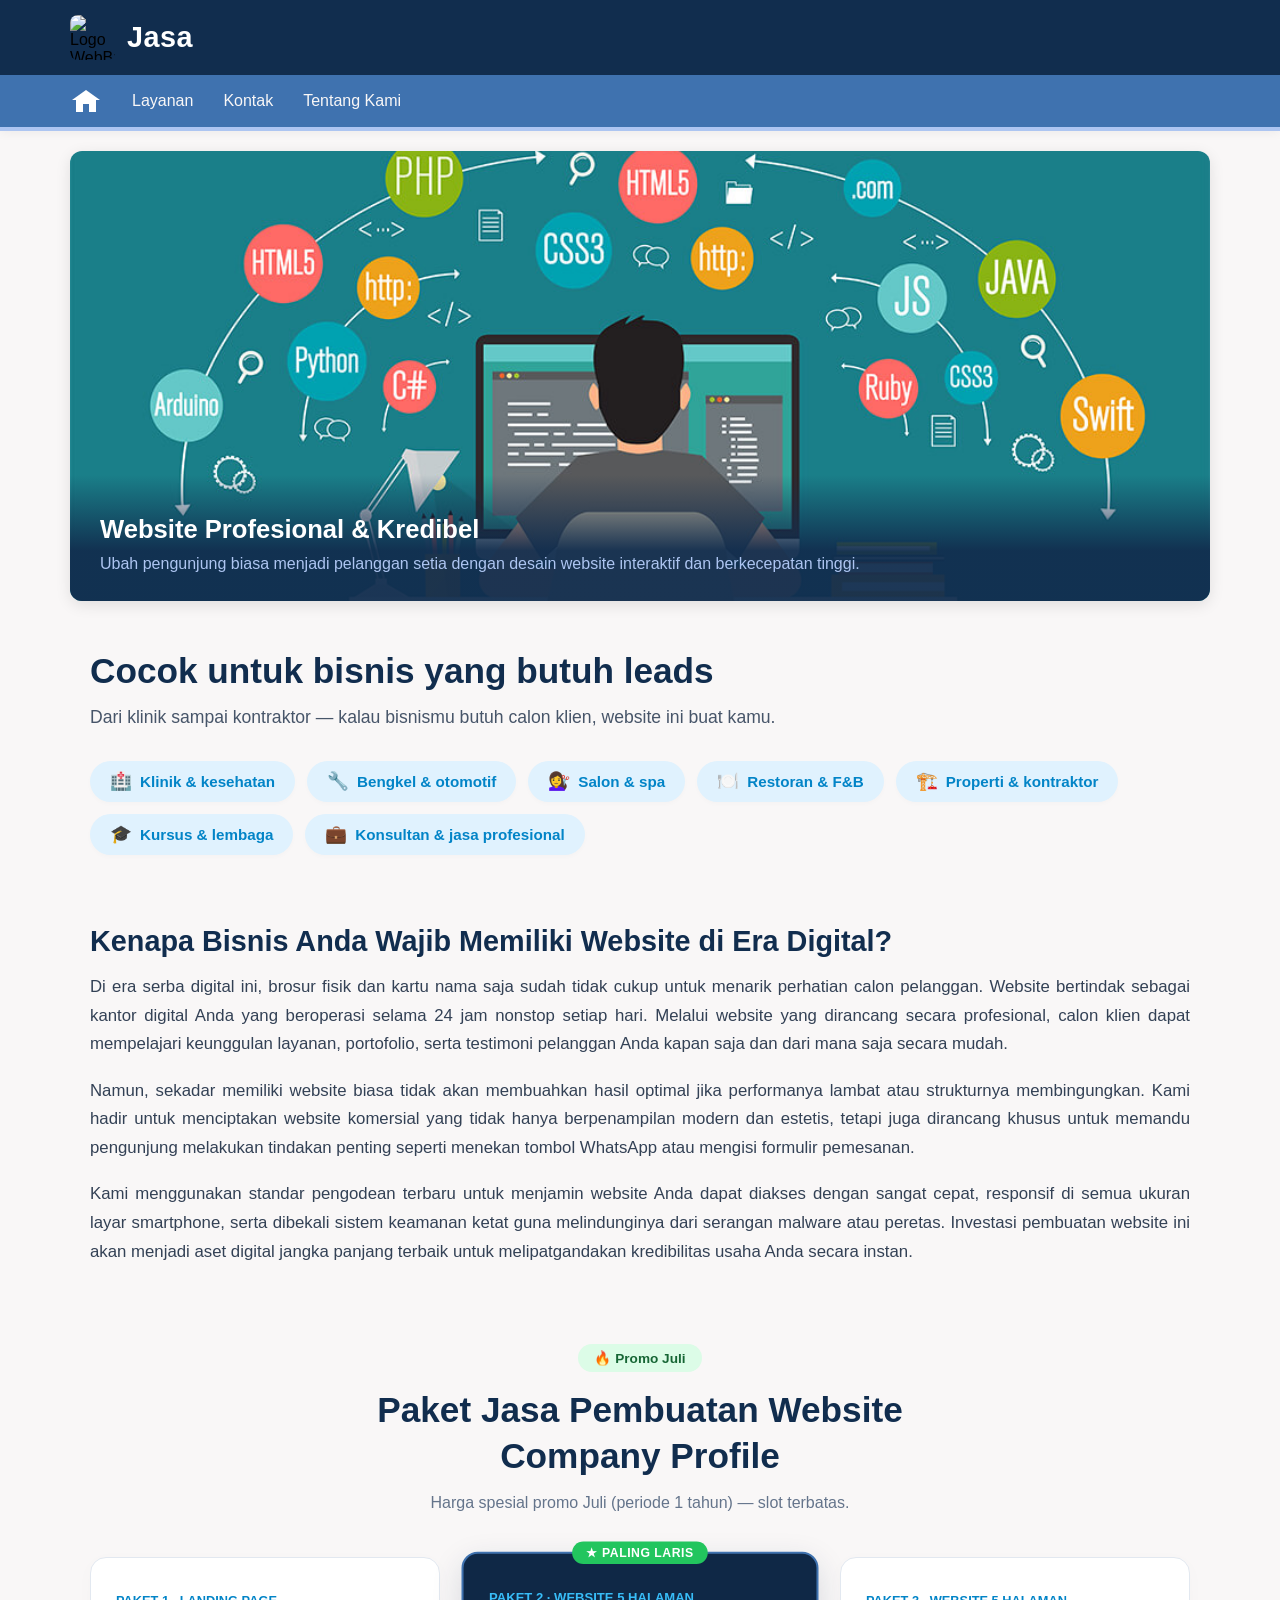
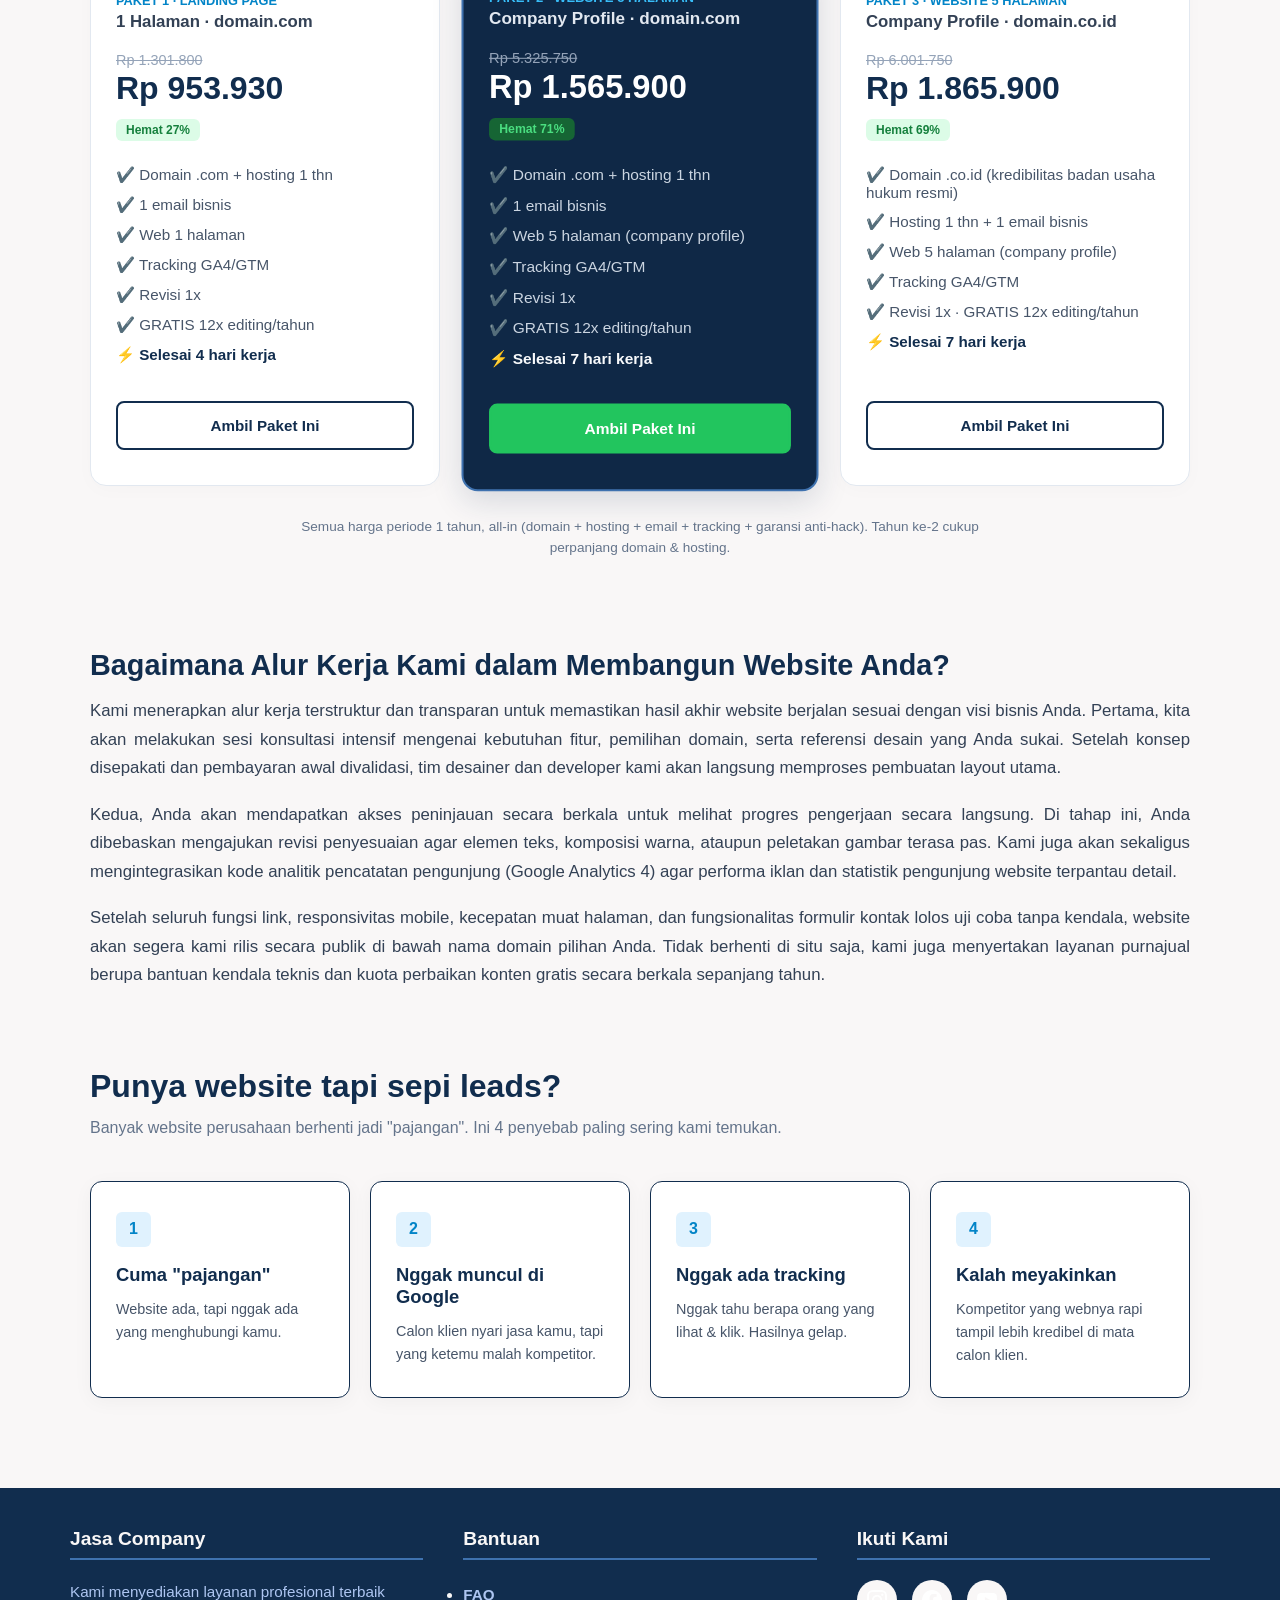
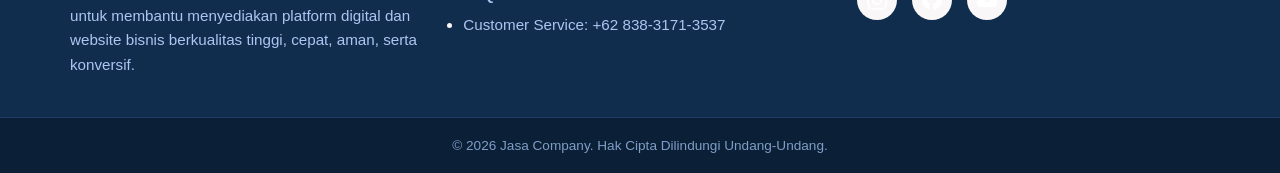
==== commit f1ed7dce: "Update index.html" ====
--- a/Coba/index.html
+++ b/Coba/index.html
@@ -1,688 +1,678 @@
 <!DOCTYPE html>
 <html lang="id">
-<head>
-    <title>Jasa Pembuatan Website Company Profile & Landing Page</title>
-    <meta charset="UTF-8">
-    <meta name="viewport" content="width=device-width, initial-scale=1.0">
-    <link rel="stylesheet" href="css/style.css">
-    <style>
-        .container {
-            display: flex;
-            flex-direction: column;
-            align-items: center;
-            width: 100%;
-            padding: 20px 0;
-        }
-
-        .slider-container {
-            position: relative;
-            width: 100%;
-            max-width: 1140px;
-            height: 450px;    
-            overflow: hidden;
-            border-radius: 12px;
-            box-shadow: 0 4px 15px rgba(0, 0, 0, 0.1);
-            margin-bottom: 30px;
-        }
-
-        .slider-wrapper {
-            width: 100%;
-            height: 100%;
-            position: relative;
-        }
-
-        .slide {
-            position: absolute;
-            top: 0;
-            left: 0;
-            width: 100%;
-            height: 100%;
-            opacity: 0;
-            transition: opacity 0.8s ease-in-out;
-            z-index: 1;
-        }
-
-        .slide.active {
-            opacity: 1;
-            z-index: 2;
-        }
-
-        .slide-img {
-            width: 100%;
-            height: 100%;
-            object-fit: cover; 
-        }
-
-        .text-box-bottom {
-            position: absolute;
-            bottom: 0;
-            left: 0;
-            width: 100%;
-            background: linear-gradient(transparent, rgba(17, 45, 78, 0.95) 60%); 
-            color: #F9F7F7;
-            padding: 40px 30px 25px 30px;
-            text-align: left;
-            box-sizing: border-box;
-        }
-
-        .text-box-bottom h3 {
-            font-size: 1.6rem;
-            margin-bottom: 8px;
-            color: #ffffff;
-            font-weight: 600;
-        }
-
-        .text-box-bottom p {
-            font-size: 1rem;
-            color: #adc5f1;
-            line-height: 1.5;
-            max-width: 800px;
-        }
-
-        .business-leads-section {
-            max-width: 1140px;
-            width: 100%;
-            padding: 20px 20px 40px 20px;
-            text-align: left;
-        }
-
-        .business-leads-title {
-            font-size: 2.2rem;
-            color: #112D4E;
-            font-weight: 700;
-            margin-bottom: 12px;
-        }
-
-        .business-leads-subtitle {
-            font-size: 1.1rem;
-            color: #475569;
-            margin-bottom: 30px;
-            line-height: 1.6;
-            max-width: 700px;
-        }
-
-        .badge-container {
-            display: flex;
-            flex-wrap: wrap;
-            gap: 12px;
-        }
-
-        .lead-badge {
-            display: flex;
-            align-items: center;
-            gap: 8px;
-            background-color: #e0f2fe;
-            color: #0284c7;
-            padding: 10px 20px;
-            border-radius: 50px;
-            font-weight: 600;
-            font-size: 0.95rem;
-            box-shadow: 0 2px 5px rgba(0,0,0,0.02);
-        }
-
-        .lead-badge span {
-            font-size: 1.1rem;
-        }
-
-        .desc-text {
-            max-width: 1140px;
-            width: 100%;
-            padding: 0 20px;
-            line-height: 1.7;
-            color: #334155;
-            font-size: 1.05rem;
-            text-align: justify;
-        }
-
-        .desc-heading {
-            max-width: 1140px;
-            width: 100%;
-            padding: 0 20px;
-            font-size: 1.8rem;
-            color: #112D4E;
-            font-weight: 700;
-            margin-top: 30px;
-            margin-bottom: 15px;
-        }
-
-        /* --- CSS PRICING TABLE SECTION --- */
-        .pricing-section {
-            max-width: 1140px;
-            width: 100%;
-            margin: 60px auto;
-            padding: 0 20px;
-            text-align: center;
-        }
-
-        .promo-badge {
-            display: inline-flex;
-            align-items: center;
-            gap: 4px;
-            background-color: #dcfce7;
-            color: #166534;
-            padding: 6px 16px;
-            border-radius: 20px;
-            font-size: 0.85rem;
-            font-weight: 700;
-            margin-bottom: 15px;
-        }
-
-        .pricing-title {
-            font-size: 2.2rem;
-            color: #112D4E;
-            font-weight: 700;
-            line-height: 1.3;
-            margin-bottom: 15px;
-        }
-
-        .pricing-subtitle {
-            font-size: 1rem;
-            color: #64748b;
-            margin-bottom: 45px;
-        }
-
-        .pricing-grid {
-            display: grid;
-            grid-template-columns: repeat(3, 1fr);
-            gap: 25px;
-            align-items: stretch;
-            margin-bottom: 30px;
-        }
-
-        .price-card {
-            background: #ffffff;
-            border: 1px solid #e2e8f0;
-            border-radius: 16px;
-            padding: 35px 25px;
-            display: flex;
-            flex-direction: column;
-            text-align: left;
-            position: relative;
-            box-shadow: 0 4px 20px rgba(0,0,0,0.02);
-            transition: transform 0.3s ease;
-        }
-
-        .price-card.featured {
-            background-color: #0f2846;
-            color: #ffffff;
-            border: 2px solid #3F72AF;
-            transform: scale(1.02);
-            box-shadow: 0 10px 30px rgba(17, 45, 78, 0.15);
-        }
-
-        .featured-tag {
-            position: absolute;
-            top: -12px;
-            left: 50%;
-            transform: translateX(-50%);
-            background-color: #22c55e;
-            color: white;
-            padding: 4px 14px;
-            font-size: 0.75rem;
-            font-weight: 700;
-            border-radius: 20px;
-            text-transform: uppercase;
-            letter-spacing: 0.5px;
-        }
-
-        .card-header-title {
-            font-size: 0.8rem;
-            font-weight: 700;
-            color: #0284c7;
-            text-transform: uppercase;
-            margin-bottom: 4px;
-        }
-        .price-card.featured .card-header-title {
-            color: #38bdf8;
-        }
-
-        .card-header-sub {
-            font-size: 1.05rem;
-            font-weight: 600;
-            color: #334155;
-            margin-bottom: 20px;
-        }
-        .price-card.featured .card-header-sub {
-            color: #e2e8f0;
-        }
-
-        .old-price {
-            font-size: 0.9rem;
-            text-decoration: line-through;
-            color: #94a3b8;
-        }
-
-        .current-price {
-            font-size: 2rem;
-            font-weight: 700;
-            color: #112D4E;
-            margin: 2px 0 12px 0;
-        }
-        .price-card.featured .current-price {
-            color: #ffffff;
-        }
-
-        .discount-badge {
-            display: inline-block;
-            background-color: #dcfce7;
-            color: #15803d;
-            font-size: 0.75rem;
-            font-weight: 700;
-            padding: 4px 10px;
-            border-radius: 6px;
-            margin-bottom: 25px;
-            align-self: flex-start;
-        }
-        .price-card.featured .discount-badge {
-            background-color: #166534;
-            color: #4ade80;
-        }
-
-        .features-list {
-            list-style: none;
-            padding: 0;
-            margin: 0 0 35px 0;
-            display: flex;
-            flex-direction: column;
-            gap: 12px;
-            font-size: 0.95rem;
-        }
-
-        .features-list li {
-            display: flex;
-            align-items: center;
-            gap: 10px;
-            color: #475569;
-        }
-        .price-card.featured .features-list li {
-            color: #cbd5e1;
-        }
-
-        .features-list li.highlight-text {
-            font-weight: 700;
-            color: #112D4E;
-        }
-        .price-card.featured .features-list li.highlight-text {
-            color: #f8fafc;
-        }
-
-        .pricing-btn {
-            display: block;
-            width: 100%;
-            text-align: center;
-            padding: 14px;
-            border-radius: 8px;
-            font-weight: 700;
-            text-decoration: none;
-            margin-top: auto;
-            font-size: 0.95rem;
-            border: 2px solid #112D4E;
-            color: #112D4E;
-            background-color: transparent;
-            transition: all 0.3s ease;
-        }
-        .pricing-btn:hover {
-            background-color: #112D4E;
-            color: white;
-        }
-
-        .price-card.featured .pricing-btn {
-            background-color: #22c55e;
-            border-color: #22c55e;
-            color: white;
-        }
-        .price-card.featured .pricing-btn:hover {
-            background-color: #16a34a;
-            border-color: #16a34a;
-        }
-
-        .pricing-note {
-            font-size: 0.85rem;
-            color: #64748b;
-            line-height: 1.6;
-            max-width: 700px;
-            margin: 0 auto;
-        }
-
-        /* Responsive Layouting */
-        @media (max-width: 968px) {
+    <head>
+        <title>Jasa Pembuatan Website Company Profile & Landing Page</title>
+        <meta charset="UTF-8">
+        <meta name="viewport" content="width=device-width, initial-scale=1.0">
+        <link rel="stylesheet" href="css/style.css">
+        <style>
+            .container {
+                display: flex;
+                flex-direction: column;
+                align-items: center;
+                width: 100%;
+                padding: 20px 0;
+            }
+
+            .slider-container {
+                position: relative;
+                width: 100%;
+                max-width: 1140px;
+                height: 450px;    
+                overflow: hidden;
+                border-radius: 12px;
+                box-shadow: 0 4px 15px rgba(0, 0, 0, 0.1);
+                margin-bottom: 30px;
+            }
+
+            .slider-wrapper {
+                width: 100%;
+                height: 100%;
+                position: relative;
+            }
+
+            .slide {
+                position: absolute;
+                top: 0;
+                left: 0;
+                width: 100%;
+                height: 100%;
+                opacity: 0;
+                transition: opacity 0.8s ease-in-out;
+                z-index: 1;
+            }
+
+            .slide.active {
+                opacity: 1;
+                z-index: 2;
+            }
+
+            .slide-img {
+                width: 100%;
+                height: 100%;
+                object-fit: cover; 
+            }
+
+            .text-box-bottom {
+                position: absolute;
+                bottom: 0;
+                left: 0;
+                width: 100%;
+                background: linear-gradient(transparent, rgba(17, 45, 78, 0.95) 60%); 
+                color: #F9F7F7;
+                padding: 40px 30px 25px 30px;
+                text-align: left;
+                box-sizing: border-box;
+            }
+
+            .text-box-bottom h3 {
+                font-size: 1.6rem;
+                margin-bottom: 8px;
+                color: #ffffff;
+                font-weight: 600;
+            }
+
+            .text-box-bottom p {
+                font-size: 1rem;
+                color: #adc5f1;
+                line-height: 1.5;
+                max-width: 800px;
+            }
+
+            .business-leads-section {
+                max-width: 1140px;
+                width: 100%;
+                padding: 20px 20px 40px 20px;
+                text-align: left;
+            }
+
+            .business-leads-title {
+                font-size: 2.2rem;
+                color: #112D4E;
+                font-weight: 700;
+                margin-bottom: 12px;
+            }
+
+            .business-leads-subtitle {
+                font-size: 1.1rem;
+                color: #475569;
+                margin-bottom: 30px;
+                line-height: 1.6;
+                max-width: 700px;
+            }
+
+            .badge-container {
+                display: flex;
+                flex-wrap: wrap;
+                gap: 12px;
+            }
+
+            .lead-badge {
+                display: flex;
+                align-items: center;
+                gap: 8px;
+                background-color: #e0f2fe;
+                color: #0284c7;
+                padding: 10px 20px;
+                border-radius: 50px;
+                font-weight: 600;
+                font-size: 0.95rem;
+                box-shadow: 0 2px 5px rgba(0,0,0,0.02);
+            }
+
+            .lead-badge span {
+                font-size: 1.1rem;
+            }
+
+            .desc-text {
+                max-width: 1140px;
+                width: 100%;
+                padding: 0 20px;
+                line-height: 1.7;
+                color: #334155;
+                font-size: 1.05rem;
+                text-align: justify;
+            }
+
+            .desc-heading {
+                max-width: 1140px;
+                width: 100%;
+                padding: 0 20px;
+                font-size: 1.8rem;
+                color: #112D4E;
+                font-weight: 700;
+                margin-top: 30px;
+                margin-bottom: 15px;
+            }
+
+            .pricing-section {
+                max-width: 1140px;
+                width: 100%;
+                margin: 60px auto;
+                padding: 0 20px;
+                text-align: center;
+            }
+
+            .promo-badge {
+                display: inline-flex;
+                align-items: center;
+                gap: 4px;
+                background-color: #dcfce7;
+                color: #166534;
+                padding: 6px 16px;
+                border-radius: 20px;
+                font-size: 0.85rem;
+                font-weight: 700;
+                margin-bottom: 15px;
+            }
+
+            .pricing-title {
+                font-size: 2.2rem;
+                color: #112D4E;
+                font-weight: 700;
+                line-height: 1.3;
+                margin-bottom: 15px;
+            }
+
+            .pricing-subtitle {
+                font-size: 1rem;
+                color: #64748b;
+                margin-bottom: 45px;
+            }
+
             .pricing-grid {
-                grid-template-columns: 1fr;
-                gap: 40px;
-            }
+                display: grid;
+                grid-template-columns: repeat(3, 1fr);
+                gap: 25px;
+                align-items: stretch;
+                margin-bottom: 30px;
+            }
+
+            .price-card {
+                background: #ffffff;
+                border: 1px solid #e2e8f0;
+                border-radius: 16px;
+                padding: 35px 25px;
+                display: flex;
+                flex-direction: column;
+                text-align: left;
+                position: relative;
+                box-shadow: 0 4px 20px rgba(0,0,0,0.02);
+                transition: transform 0.3s ease;
+            }
+
             .price-card.featured {
-                transform: scale(1);
-            }
-            .pricing-title {
-                font-size: 1.7rem;
-            }
-        }
-
-        @media (max-width: 768px) {
-            .slider-container { height: 300px; }
-            .text-box-bottom h3 { font-size: 1.2rem; }
-            .text-box-bottom p { font-size: 0.85rem; }
-            .business-leads-title { font-size: 1.7rem; }
-            .business-leads-subtitle { font-size: 0.95rem; }
-            .lead-badge { font-size: 0.85rem; padding: 8px 16px; }
-        }
-
-        .leads-section {
-            max-width: 1140px;
-            width: 100%;
-            margin: 60px auto 20px auto;
-            padding: 0 20px;
-            text-indent: 0; 
-            text-align: left; 
-        }
-
-        .leads-title {
-            font-size: 2rem;
-            color: #112D4E; 
-            font-weight: 700;
-            margin-bottom: 10px;
-        }
-
-        .leads-subtitle {
-            font-size: 1rem;
-            color: #64748b;
-            margin-bottom: 40px;
-            line-height: 1.6;
-        }
-
-        .cards-grid {
-            display: grid;
-            grid-template-columns: repeat(4, 1fr);
-            gap: 20px;
-            width: 100%;
-        }
-
-        .lead-card {
-            background-color: #ffffff;
-            border-radius: 12px;
-            padding: 30px 25px;
-            box-shadow: 0 4px 20px rgba(0, 0, 0, 0.04); 
-            border: 1px solid #112D4E;
-            display: flex;
-            flex-direction: column;
-            gap: 12px;
-            transition: transform 0.3s ease, box-shadow 0.3s ease;
-        }
-
-        .lead-card:hover {
-            transform: translateY(-5px);
-            box-shadow: 0 10px 25px rgba(0, 0, 0, 0.08);
-        }
-
-        .card-number {
-            width: 35px;
-            height: 35px;
-            background-color: #e0f2fe; 
-            color: #0284c7; 
-            font-weight: 700;
-            font-size: 1rem;
-            display: flex;
-            align-items: center;
-            justify-content: center;
-            border-radius: 6px;
-        }
-
-        .lead-card h3 {
-            font-size: 1.15rem;
-            color: #112D4E;
-            font-weight: 700;
-            margin-top: 5px;
-        }
-
-        .lead-card p {
-            font-size: 0.9rem;
-            color: #475569;
-            line-height: 1.6;
-            text-indent: 0; 
-            text-align: left;
-        }
-
-        @media (max-width: 1024px) {
-            .cards-grid { grid-template-columns: repeat(2, 1fr); }
-        }
-
-        @media (max-width: 640px) {
-            .cards-grid { grid-template-columns: 1fr; }
-            .leads-title { font-size: 1.6rem; }
-        }
-    </style>
-</head>
-<body>
-    <header class="navbar">
-        <div class="brand">
-            <div style="display: flex; align-items: center; gap: 12px;">
-                <img src="img/misal.webp" alt="Logo WebBuilder" class="brand-img">
-                <h1 class="brand-title">Jasa</h1>
+                background-color: #0f2846;
+                color: #ffffff;
+                border: 2px solid #3F72AF;
+                transform: scale(1.02);
+                box-shadow: 0 10px 30px rgba(17, 45, 78, 0.15);
+            }
+
+            .featured-tag {
+                position: absolute;
+                top: -12px;
+                left: 50%;
+                transform: translateX(-50%);
+                background-color: #22c55e;
+                color: white;
+                padding: 4px 14px;
+                font-size: 0.75rem;
+                font-weight: 700;
+                border-radius: 20px;
+                text-transform: uppercase;
+                letter-spacing: 0.5px;
+            }
+
+            .card-header-title {
+                font-size: 0.8rem;
+                font-weight: 700;
+                color: #0284c7;
+                text-transform: uppercase;
+                margin-bottom: 4px;
+            }
+            .price-card.featured .card-header-title {
+                color: #38bdf8;
+            }
+
+            .card-header-sub {
+                font-size: 1.05rem;
+                font-weight: 600;
+                color: #334155;
+                margin-bottom: 20px;
+            }
+            .price-card.featured .card-header-sub {
+                color: #e2e8f0;
+            }
+
+            .old-price {
+                font-size: 0.9rem;
+                text-decoration: line-through;
+                color: #94a3b8;
+            }
+
+            .current-price {
+                font-size: 2rem;
+                font-weight: 700;
+                color: #112D4E;
+                margin: 2px 0 12px 0;
+            }
+            .price-card.featured .current-price {
+                color: #ffffff;
+            }
+
+            .discount-badge {
+                display: inline-block;
+                background-color: #dcfce7;
+                color: #15803d;
+                font-size: 0.75rem;
+                font-weight: 700;
+                padding: 4px 10px;
+                border-radius: 6px;
+                margin-bottom: 25px;
+                align-self: flex-start;
+            }
+            .price-card.featured .discount-badge {
+                background-color: #166534;
+                color: #4ade80;
+            }
+
+            .features-list {
+                list-style: none;
+                padding: 0;
+                margin: 0 0 35px 0;
+                display: flex;
+                flex-direction: column;
+                gap: 12px;
+                font-size: 0.95rem;
+            }
+
+            .features-list li {
+                display: flex;
+                align-items: center;
+                gap: 10px;
+                color: #475569;
+            }
+            .price-card.featured .features-list li {
+                color: #cbd5e1;
+            }
+
+            .features-list li.highlight-text {
+                font-weight: 700;
+                color: #112D4E;
+            }
+            .price-card.featured .features-list li.highlight-text {
+                color: #f8fafc;
+            }
+
+            .pricing-btn {
+                display: block;
+                width: 100%;
+                text-align: center;
+                padding: 14px;
+                border-radius: 8px;
+                font-weight: 700;
+                text-decoration: none;
+                margin-top: auto;
+                font-size: 0.95rem;
+                border: 2px solid #112D4E;
+                color: #112D4E;
+                background-color: transparent;
+                transition: all 0.3s ease;
+            }
+            .pricing-btn:hover {
+                background-color: #112D4E;
+                color: white;
+            }
+
+            .price-card.featured .pricing-btn {
+                background-color: #22c55e;
+                border-color: #22c55e;
+                color: white;
+            }
+            .price-card.featured .pricing-btn:hover {
+                background-color: #16a34a;
+                border-color: #16a34a;
+            }
+
+            .pricing-note {
+                font-size: 0.85rem;
+                color: #64748b;
+                line-height: 1.6;
+                max-width: 700px;
+                margin: 0 auto;
+            }
+
+            @media (max-width: 968px) {
+                .pricing-grid {
+                    grid-template-columns: 1fr;
+                    gap: 40px;
+                }
+                .price-card.featured {
+                    transform: scale(1);
+                }
+                .pricing-title {
+                    font-size: 1.7rem;
+                }
+            }
+
+            @media (max-width: 768px) {
+                .slider-container { height: 300px; }
+                .text-box-bottom h3 { font-size: 1.2rem; }
+                .text-box-bottom p { font-size: 0.85rem; }
+                .business-leads-title { font-size: 1.7rem; }
+                .business-leads-subtitle { font-size: 0.95rem; }
+                .lead-badge { font-size: 0.85rem; padding: 8px 16px; }
+            }
+
+            .leads-section {
+                max-width: 1140px;
+                width: 100%;
+                margin: 60px auto 20px auto;
+                padding: 0 20px;
+                text-indent: 0; 
+                text-align: left; 
+            }
+
+            .leads-title {
+                font-size: 2rem;
+                color: #112D4E; 
+                font-weight: 700;
+                margin-bottom: 10px;
+            }
+
+            .leads-subtitle {
+                font-size: 1rem;
+                color: #64748b;
+                margin-bottom: 40px;
+                line-height: 1.6;
+            }
+
+            .cards-grid {
+                display: grid;
+                grid-template-columns: repeat(4, 1fr);
+                gap: 20px;
+                width: 100%;
+            }
+
+            .lead-card {
+                background-color: #ffffff;
+                border-radius: 12px;
+                padding: 30px 25px;
+                box-shadow: 0 4px 20px rgba(0, 0, 0, 0.04); 
+                border: 1px solid #112D4E;
+                display: flex;
+                flex-direction: column;
+                gap: 12px;
+                transition: transform 0.3s ease, box-shadow 0.3s ease;
+            }
+
+            .lead-card:hover {
+                transform: translateY(-5px);
+                box-shadow: 0 10px 25px rgba(0, 0, 0, 0.08);
+            }
+
+            .card-number {
+                width: 35px;
+                height: 35px;
+                background-color: #e0f2fe; 
+                color: #0284c7; 
+                font-weight: 700;
+                font-size: 1rem;
+                display: flex;
+                align-items: center;
+                justify-content: center;
+                border-radius: 6px;
+            }
+
+            .lead-card h3 {
+                font-size: 1.15rem;
+                color: #112D4E;
+                font-weight: 700;
+                margin-top: 5px;
+            }
+
+            .lead-card p {
+                font-size: 0.9rem;
+                color: #475569;
+                line-height: 1.6;
+                text-indent: 0; 
+                text-align: left;
+            }
+
+            @media (max-width: 1024px) {
+                .cards-grid { grid-template-columns: repeat(2, 1fr); }
+            }
+
+            @media (max-width: 640px) {
+                .cards-grid { grid-template-columns: 1fr; }
+                .leads-title { font-size: 1.6rem; }
+            }
+        </style>
+    </head>
+    <body>
+        <header class="navbar">
+            <div class="brand">
+                <div style="display: flex; align-items: center; gap: 12px;">
+                    <img src="img/misal.webp" alt="Logo WebBuilder" class="brand-img">
+                    <h1 class="brand-title">Jasa</h1>
+                </div>
+            </div>   
+
+            <nav class="nav-menu">
+                <div class="nav-menu-container">
+                    <a href="#" class="home-logo" aria-label="Homepage">
+                        <div class="house-roof"></div>
+                        <div class="house-body"></div>
+                    </a>
+                    <a href="fahri/jasa.html" class="nav-link">Layanan</a>
+                    <a href="rizky/contact" class="nav-link">Kontak</a>
+                    <a href="Arista/tentang_kami.html" class="nav-link">Tentang Kami</a>
+                </div>
+            </nav>
+        </header>
+
+        <div class="container">
+            <div class="slider-container">
+                <div class="slider-wrapper">
+                    <div class="slide active">
+                        <img src="img/slide1.png" alt="Website Kredibel" class="slide-img">
+                        <div class="text-box-bottom">
+                            <h3>Website Profesional & Kredibel</h3>
+                            <p>Ubah pengunjung biasa menjadi pelanggan setia dengan desain website interaktif dan berkecepatan tinggi.</p>
+                        </div>
+                    </div>
+                
+                    <div class="slide">
+                        <img src="img/slide2.png" alt="Konsultasi Gratis" class="slide-img">
+                        <div class="text-box-bottom">
+                            <h3>Konsultasi Gratis Bersama Tim Ahli</h3>
+                            <p>Diskusikan konsep web impian Anda. Tim kami siap memberikan solusi terbaik sesuai anggaran bisnis Anda.</p>
+                        </div>
+                    </div>
+                
+                    <div class="slide">
+                        <img src="img/slide3.png" alt="Optimasi Google" class="slide-img">
+                        <div class="text-box-bottom">
+                            <h3>Optimasi Google SEO & Tracking GA4</h3>
+                            <p>Pastikan bisnis Anda mudah ditemukan calon klien di Google dan catat setiap data konversi secara akurat.</p>
+                        </div>
+                    </div>
+                </div>
             </div>
-        </div>   
-        
-        <nav class="nav-menu">
-            <div class="nav-menu-container">
-                <a href="#" class="home-logo" aria-label="Homepage">
-                    <div class="house-roof"></div>
-                    <div class="house-body"></div>
-                </a>
-                <a href="#jasa" class="nav-link">Layanan</a>
-                <a href="#kontak" class="nav-link">Kontak</a>
-                <a href="#tentang" class="nav-link">Tentang Kami</a>
+
+            <section class="business-leads-section" id="jasa">
+                <h2 class="business-leads-title">Cocok untuk bisnis yang butuh leads</h2>
+                <p class="business-leads-subtitle">Dari klinik sampai kontraktor — kalau bisnismu butuh calon klien, website ini buat kamu.</p>
+
+                <div class="badge-container">
+                    <div class="lead-badge"><span>🏥</span> Klinik & kesehatan</div>
+                    <div class="lead-badge"><span>🔧</span> Bengkel & otomotif</div>
+                    <div class="lead-badge"><span>💇‍♀️</span> Salon & spa</div>
+                    <div class="lead-badge"><span>🍽️</span> Restoran & F&B</div>
+                    <div class="lead-badge"><span>🏗️</span> Properti & kontraktor</div>
+                    <div class="lead-badge"><span>🎓</span> Kursus & lembaga</div>
+                    <div class="lead-badge"><span>💼</span> Konsultan & jasa profesional</div>
+                </div>
+            </section>
+
+            <h2 class="desc-heading">Kenapa Bisnis Anda Wajib Memiliki Website di Era Digital?</h2>
+            <p class="desc-text">Di era serba digital ini, brosur fisik dan kartu nama saja sudah tidak cukup untuk menarik perhatian calon pelanggan. Website bertindak sebagai kantor digital Anda yang beroperasi selama 24 jam nonstop setiap hari. Melalui website yang dirancang secara profesional, calon klien dapat mempelajari keunggulan layanan, portofolio, serta testimoni pelanggan Anda kapan saja dan dari mana saja secara mudah.</p>
+            <br>
+            <p class="desc-text">Namun, sekadar memiliki website biasa tidak akan membuahkan hasil optimal jika performanya lambat atau strukturnya membingungkan. Kami hadir untuk menciptakan website komersial yang tidak hanya berpenampilan modern dan estetis, tetapi juga dirancang khusus untuk memandu pengunjung melakukan tindakan penting seperti menekan tombol WhatsApp atau mengisi formulir pemesanan.</p>
+            <br>
+            <p class="desc-text">Kami menggunakan standar pengodean terbaru untuk menjamin website Anda dapat diakses dengan sangat cepat, responsif di semua ukuran layar smartphone, serta dibekali sistem keamanan ketat guna melindunginya dari serangan malware atau peretas. Investasi pembuatan website ini akan menjadi aset digital jangka panjang terbaik untuk melipatgandakan kredibilitas usaha Anda secara instan.</p>
+            <br>
+
+
+            <section class="pricing-section">
+                <div class="promo-badge">🔥 Promo Juli</div>
+                <h2 class="pricing-title">Paket Jasa Pembuatan Website<br>Company Profile</h2>
+                <p class="pricing-subtitle">Harga spesial promo Juli (periode 1 tahun) — slot terbatas.</p>
+
+                <div class="pricing-grid">
+                    <div class="price-card">
+                        <div class="card-header-title">Paket 1 · Landing Page</div>
+                        <div class="card-header-sub">1 Halaman · domain.com</div>
+                        <div class="old-price">Rp 1.301.800</div>
+                        <div class="current-price">Rp 953.930</div>
+                        <div class="discount-badge">Hemat 27%</div>
+                        <ul class="features-list">
+                            <li>✔️ Domain .com + hosting 1 thn</li>
+                            <li>✔️ 1 email bisnis</li>
+                            <li>✔️ Web 1 halaman</li>
+                            <li>✔️ Tracking GA4/GTM</li>
+                            <li>✔️ Revisi 1x</li>
+                            <li>✔️ GRATIS 12x editing/tahun</li>
+                            <li class="highlight-text">⚡ Selesai 4 hari kerja</li>
+                        </ul>
+                        <a href="https://wa.me/6283831713537" class="pricing-btn">Ambil Paket Ini</a>
+                    </div>
+
+                    <div class="price-card featured">
+                        <div class="featured-tag">★ Paling Laris</div>
+                        <div class="card-header-title">Paket 2 · Website 5 Halaman</div>
+                        <div class="card-header-sub">Company Profile · domain.com</div>
+                        <div class="old-price">Rp 5.325.750</div>
+                        <div class="current-price">Rp 1.565.900</div>
+                        <div class="discount-badge">Hemat 71%</div>
+                        <ul class="features-list">
+                            <li>✔️ Domain .com + hosting 1 thn</li>
+                            <li>✔️ 1 email bisnis</li>
+                            <li>✔️ Web 5 halaman (company profile)</li>
+                            <li>✔️ Tracking GA4/GTM</li>
+                            <li>✔️ Revisi 1x</li>
+                            <li>✔️ GRATIS 12x editing/tahun</li>
+                            <li class="highlight-text">⚡ Selesai 7 hari kerja</li>
+                        </ul>
+                        <a href="https://wa.me/6283831713537" class="pricing-btn">Ambil Paket Ini</a>
+                    </div>
+
+                    <div class="price-card">
+                        <div class="card-header-title">Paket 3 · Website 5 Halaman</div>
+                        <div class="card-header-sub">Company Profile · domain.co.id</div>
+                        <div class="old-price">Rp 6.001.750</div>
+                        <div class="current-price">Rp 1.865.900</div>
+                        <div class="discount-badge">Hemat 69%</div>
+                        <ul class="features-list">
+                            <li>✔️ Domain .co.id (kredibilitas badan usaha hukum resmi)</li>
+                            <li>✔️ Hosting 1 thn + 1 email bisnis</li>
+                            <li>✔️ Web 5 halaman (company profile)</li>
+                            <li>✔️ Tracking GA4/GTM</li>
+                            <li>✔️ Revisi 1x · GRATIS 12x editing/tahun</li>
+                            <li class="highlight-text">⚡ Selesai 7 hari kerja</li>
+                        </ul>
+                        <a href="https://wa.me/6283831713537" class="pricing-btn">Ambil Paket Ini</a>
+                    </div>
+                </div>
+
+                <p class="pricing-note">Semua harga periode 1 tahun, all-in (domain + hosting + email + tracking + garansi anti-hack). Tahun ke-2 cukup perpanjang domain & hosting.</p>
+            </section>
+
+            <h2 class="desc-heading" id="tentang">Bagaimana Alur Kerja Kami dalam Membangun Website Anda?</h2>
+            <p class="desc-text">Kami menerapkan alur kerja terstruktur dan transparan untuk memastikan hasil akhir website berjalan sesuai dengan visi bisnis Anda. Pertama, kita akan melakukan sesi konsultasi intensif mengenai kebutuhan fitur, pemilihan domain, serta referensi desain yang Anda sukai. Setelah konsep disepakati dan pembayaran awal divalidasi, tim desainer dan developer kami akan langsung memproses pembuatan layout utama.</p>
+            <br>
+            <p class="desc-text">Kedua, Anda akan mendapatkan akses peninjauan secara berkala untuk melihat progres pengerjaan secara langsung. Di tahap ini, Anda dibebaskan mengajukan revisi penyesuaian agar elemen teks, komposisi warna, ataupun peletakan gambar terasa pas. Kami juga akan sekaligus mengintegrasikan kode analitik pencatatan pengunjung (Google Analytics 4) agar performa iklan dan statistik pengunjung website terpantau detail.</p>
+            <br>
+            <p class="desc-text">Setelah seluruh fungsi link, responsivitas mobile, kecepatan muat halaman, dan fungsionalitas formulir kontak lolos uji coba tanpa kendala, website akan segera kami rilis secara publik di bawah nama domain pilihan Anda. Tidak berhenti di situ saja, kami juga menyertakan layanan purnajual berupa bantuan kendala teknis dan kuota perbaikan konten gratis secara berkala sepanjang tahun.</p>
+            <br>
+
+            <section class="leads-section">
+                <h2 class="leads-title">Punya website tapi sepi leads?</h2>
+                <p class="leads-subtitle">Banyak website perusahaan berhenti jadi "pajangan". Ini 4 penyebab paling sering kami temukan.</p>
+
+                <div class="cards-grid">
+                    <div class="lead-card">
+                        <div class="card-number">1</div>
+                        <h3>Cuma "pajangan"</h3>
+                        <p>Website ada, tapi nggak ada yang menghubungi kamu.</p>
+                    </div>
+
+                    <div class="lead-card">
+                        <div class="card-number">2</div>
+                        <h3>Nggak muncul di Google</h3>
+                        <p>Calon klien nyari jasa kamu, tapi yang ketemu malah kompetitor.</p>
+                    </div>
+
+                    <div class="lead-card">
+                        <div class="card-number">3</div>
+                        <h3>Nggak ada tracking</h3>
+                        <p>Nggak tahu berapa orang yang lihat & klik. Hasilnya gelap.</p>
+                    </div>
+                
+                    <div class="lead-card">
+                        <div class="card-number">4</div>
+                        <h3>Kalah meyakinkan</h3>
+                        <p>Kompetitor yang webnya rapi tampil lebih kredibel di mata calon klien.</p>
+                    </div>
+                </div>
+            </section>
+        </div>
+
+        <footer id="kontak">
+            <div class="footer-container">
+                <div class="footer-box">
+                    <h3>Jasa Company</h3>
+                    <p class="footer-desc">
+                        Kami menyediakan layanan profesional terbaik untuk membantu menyediakan platform digital dan website bisnis berkualitas tinggi, cepat, aman, serta konversif.
+                    </p>
+                </div>
+
+                <div class="footer-box">
+                    <h3>Bantuan</h3>
+                    <ul class="footer-links">
+                        <li><a href="#"><b>FAQ</b></a></li>
+                        <li><a href="https://wa.me/6283831713537">Customer Service: +62 838-3171-3537</a></li>
+                    </ul>
+                </div>
+
+                <div class="footer-box">
+                    <h3>Ikuti Kami</h3>
+                    <div class="footer-socials">
+                        <a href="#" class="social-icon instagram"><img src="img/instagram.png" width="20" alt="Instagram"></a>
+                        <a href="#" class="social-icon facebook"><img src="img/facebook.png" width="20" alt="Facebook"></a>
+                        <a href="#" class="social-icon youtube"><img src="img/youtube.png" width="20" alt="Youtube"></a>
+                    </div>
+                </div>
             </div>
-        </nav>
-    </header>
-
-    <div class="container">
-        <!-- SLIDER -->
-        <div class="slider-container">
-            <div class="slider-wrapper">
-                <div class="slide active">
-                    <img src="img/friend.png" alt="Website Kredibel" class="slide-img">
-                    <div class="text-box-bottom">
-                        <h3>Website Profesional & Kredibel</h3>
-                        <p>Ubah pengunjung biasa menjadi pelanggan setia dengan desain website interaktif dan berkecepatan tinggi.</p>
-                    </div>
-                </div>
-            
-                <div class="slide">
-                    <img src="img/BOCCHI.PNG" alt="Konsultasi Gratis" class="slide-img">
-                    <div class="text-box-bottom">
-                        <h3>Konsultasi Gratis Bersama Tim Ahli</h3>
-                        <p>Diskusikan konsep web impian Anda. Tim kami siap memberikan solusi terbaik sesuai anggaran bisnis Anda.</p>
-                    </div>
-                </div>
-            
-                <div class="slide">
-                    <img src="img/konusuba.png" alt="Optimasi Google" class="slide-img">
-                    <div class="text-box-bottom">
-                        <h3>Optimasi Google SEO & Tracking GA4</h3>
-                        <p>Pastikan bisnis Anda mudah ditemukan calon klien di Google dan catat setiap data konversi secara akurat.</p>
-                    </div>
-                </div>
+
+            <div class="footer-bottom">
+                <p>&copy; 2026 Jasa Company. Hak Cipta Dilindungi Undang-Undang.</p>
             </div>
-        </div>
-
-        <!-- SECTION BADGE -->
-        <section class="business-leads-section" id="jasa">
-            <h2 class="business-leads-title">Cocok untuk bisnis yang butuh leads</h2>
-            <p class="business-leads-subtitle">Dari klinik sampai kontraktor — kalau bisnismu butuh calon klien, website ini buat kamu.</p>
-            
-            <div class="badge-container">
-                <div class="lead-badge"><span>🏥</span> Klinik & kesehatan</div>
-                <div class="lead-badge"><span>🔧</span> Bengkel & otomotif</div>
-                <div class="lead-badge"><span>💇‍♀️</span> Salon & spa</div>
-                <div class="lead-badge"><span>🍽️</span> Restoran & F&B</div>
-                <div class="lead-badge"><span>🏗️</span> Properti & kontraktor</div>
-                <div class="lead-badge"><span>🎓</span> Kursus & lembaga</div>
-                <div class="lead-badge"><span>💼</span> Konsultan & jasa profesional</div>
-            </div>
-        </section>
-
-        <!-- PENGGANTI LOREM IPSUM (BAGIAN AWAL) -->
-        <h2 class="desc-heading">Kenapa Bisnis Anda Wajib Memiliki Website di Era Digital?</h2>
-        <p class="desc-text">Di era serba digital ini, brosur fisik dan kartu nama saja sudah tidak cukup untuk menarik perhatian calon pelanggan. Website bertindak sebagai kantor digital Anda yang beroperasi selama 24 jam nonstop setiap hari. Melalui website yang dirancang secara profesional, calon klien dapat mempelajari keunggulan layanan, portofolio, serta testimoni pelanggan Anda kapan saja dan dari mana saja secara mudah.</p>
-        <br>
-        <p class="desc-text">Namun, sekadar memiliki website biasa tidak akan membuahkan hasil optimal jika performanya lambat atau strukturnya membingungkan. Kami hadir untuk menciptakan website komersial yang tidak hanya berpenampilan modern dan estetis, tetapi juga dirancang khusus untuk memandu pengunjung melakukan tindakan penting seperti menekan tombol WhatsApp atau mengisi formulir pemesanan.</p>
-        <br>
-        <p class="desc-text">Kami menggunakan standar pengodean terbaru untuk menjamin website Anda dapat diakses dengan sangat cepat, responsif di semua ukuran layar smartphone, serta dibekali sistem keamanan ketat guna melindunginya dari serangan malware atau peretas. Investasi pembuatan website ini akan menjadi aset digital jangka panjang terbaik untuk melipatgandakan kredibilitas usaha Anda secara instan.</p>
-        <br>
-
-        <!-- SECTION PRICING TABLE -->
-        <section class="pricing-section">
-            <div class="promo-badge">🔥 Promo Juli</div>
-            <h2 class="pricing-title">Paket Jasa Pembuatan Website<br>Company Profile</h2>
-            <p class="pricing-subtitle">Harga spesial promo Juli (periode 1 tahun) — slot terbatas.</p>
-
-            <div class="pricing-grid">
-                <!-- PAKET 1 -->
-                <div class="price-card">
-                    <div class="card-header-title">Paket 1 · Landing Page</div>
-                    <div class="card-header-sub">1 Halaman · domain.com</div>
-                    <div class="old-price">Rp 1.301.800</div>
-                    <div class="current-price">Rp 953.930</div>
-                    <div class="discount-badge">Hemat 27%</div>
-                    <ul class="features-list">
-                        <li>✔️ Domain .com + hosting 1 thn</li>
-                        <li>✔️ 1 email bisnis</li>
-                        <li>✔️ Web 1 halaman</li>
-                        <li>✔️ Tracking GA4/GTM</li>
-                        <li>✔️ Revisi 1x</li>
-                        <li>✔️ GRATIS 12x editing/tahun</li>
-                        <li class="highlight-text">⚡ Selesai 4 hari kerja</li>
-                    </ul>
-                    <a href="#" class="pricing-btn">Ambil Paket Ini</a>
-                </div>
-
-                <!-- PAKET 2 (FEATURED / PALING LARIS) -->
-                <div class="price-card featured">
-                    <div class="featured-tag">★ Paling Laris</div>
-                    <div class="card-header-title">Paket 2 · Website 5 Halaman</div>
-                    <div class="card-header-sub">Company Profile · domain.com</div>
-                    <div class="old-price">Rp 5.325.750</div>
-                    <div class="current-price">Rp 1.565.900</div>
-                    <div class="discount-badge">Hemat 71%</div>
-                    <ul class="features-list">
-                        <li>✔️ Domain .com + hosting 1 thn</li>
-                        <li>✔️ 1 email bisnis</li>
-                        <li>✔️ Web 5 halaman (company profile)</li>
-                        <li>✔️ Tracking GA4/GTM</li>
-                        <li>✔️ Revisi 1x</li>
-                        <li>✔️ GRATIS 12x editing/tahun</li>
-                        <li class="highlight-text">⚡ Selesai 7 hari kerja</li>
-                    </ul>
-                    <a href="#" class="pricing-btn">Ambil Paket Ini</a>
-                </div>
-
-                <!-- PAKET 3 -->
-                <div class="price-card">
-                    <div class="card-header-title">Paket 3 · Website 5 Halaman</div>
-                    <div class="card-header-sub">Company Profile · domain.co.id</div>
-                    <div class="old-price">Rp 6.001.750</div>
-                    <div class="current-price">Rp 1.865.900</div>
-                    <div class="discount-badge">Hemat 69%</div>
-                    <ul class="features-list">
-                        <li>✔️ Domain .co.id (kredibilitas badan usaha hukum resmi)</li>
-                        <li>✔️ Hosting 1 thn + 1 email bisnis</li>
-                        <li>✔️ Web 5 halaman (company profile)</li>
-                        <li>✔️ Tracking GA4/GTM</li>
-                        <li>✔️ Revisi 1x · GRATIS 12x editing/tahun</li>
-                        <li class="highlight-text">⚡ Selesai 7 hari kerja</li>
-                    </ul>
-                    <a href="#" class="pricing-btn">Ambil Paket Ini</a>
-                </div>
-            </div>
-
-            <p class="pricing-note">Semua harga periode 1 tahun, all-in (domain + hosting + email + tracking + garansi anti-hack). Tahun ke-2 cukup perpanjang domain & hosting.</p>
-        </section>
-
-        <!-- PENGGANTI LOREM IPSUM (BAGIAN AKHIR) -->
-        <h2 class="desc-heading" id="tentang">Bagaimana Alur Kerja Kami dalam Membangun Website Anda?</h2>
-        <p class="desc-text">Kami menerapkan alur kerja terstruktur dan transparan untuk memastikan hasil akhir website berjalan sesuai dengan visi bisnis Anda. Pertama, kita akan melakukan sesi konsultasi intensif mengenai kebutuhan fitur, pemilihan domain, serta referensi desain yang Anda sukai. Setelah konsep disepakati dan pembayaran awal divalidasi, tim desainer dan developer kami akan langsung memproses pembuatan layout utama.</p>
-        <br>
-        <p class="desc-text">Kedua, Anda akan mendapatkan akses peninjauan secara berkala untuk melihat progres pengerjaan secara langsung. Di tahap ini, Anda dibebaskan mengajukan revisi penyesuaian agar elemen teks, komposisi warna, ataupun peletakan gambar terasa pas. Kami juga akan sekaligus mengintegrasikan kode analitik pencatatan pengunjung (Google Analytics 4) agar performa iklan dan statistik pengunjung website terpantau detail.</p>
-        <br>
-        <p class="desc-text">Setelah seluruh fungsi link, responsivitas mobile, kecepatan muat halaman, dan fungsionalitas formulir kontak lolos uji coba tanpa kendala, website akan segera kami rilis secara publik di bawah nama domain pilihan Anda. Tidak berhenti di situ saja, kami juga menyertakan layanan purnajual berupa bantuan kendala teknis dan kuota perbaikan konten gratis secara berkala sepanjang tahun.</p>
-        <br>
-        
-        <!-- LEADS CARDS SECTION -->
-        <section class="leads-section">
-            <h2 class="leads-title">Punya website tapi sepi leads?</h2>
-            <p class="leads-subtitle">Banyak website perusahaan berhenti jadi "pajangan". Ini 4 penyebab paling sering kami temukan.</p>
-
-            <div class="cards-grid">
-                <div class="lead-card">
-                    <div class="card-number">1</div>
-                    <h3>Cuma "pajangan"</h3>
-                    <p>Website ada, tapi nggak ada yang menghubungi kamu.</p>
-                </div>
-
-                <div class="lead-card">
-                    <div class="card-number">2</div>
-                    <h3>Nggak muncul di Google</h3>
-                    <p>Calon klien nyari jasa kamu, tapi yang ketemu malah kompetitor.</p>
-                </div>
-
-                <div class="lead-card">
-                    <div class="card-number">3</div>
-                    <h3>Nggak ada tracking</h3>
-                    <p>Nggak tahu berapa orang yang lihat & klik. Hasilnya gelap.</p>
-                </div>
-            
-                <div class="lead-card">
-                    <div class="card-number">4</div>
-                    <h3>Kalah meyakinkan</h3>
-                    <p>Kompetitor yang webnya rapi tampil lebih kredibel di mata calon klien.</p>
-                </div>
-            </div>
-        </section>
-    </div>
-
-    <footer id="kontak">
-        <div class="footer-container">
-            <div class="footer-box">
-                <h3>Jasa Company</h3>
-                <p class="footer-desc">
-                    Kami menyediakan layanan profesional terbaik untuk membantu menyediakan platform digital dan website bisnis berkualitas tinggi, cepat, aman, serta konversif.
-                </p>
-            </div>
-
-            <div class="footer-box">
-                <h3>Bantuan</h3>
-                <ul class="footer-links">
-                    <li><a href="#"><b>FAQ</b></a></li>
-                    <li><a href="https://wa.me/6283831713537">Customer Service: +62 838-3171-3537</a></li>
-                </ul>
-            </div>
-
-            <div class="footer-box">
-                <h3>Ikuti Kami</h3>
-                <div class="footer-socials">
-                    <a href="#" class="social-icon instagram"><img src="img/instagram.png" width="20" alt="Instagram"></a>
-                    <a href="#" class="social-icon facebook"><img src="img/facebook.png" width="20" alt="Facebook"></a>
-                    <a href="#" class="social-icon youtube"><img src="img/youtube.png" width="20" alt="Youtube"></a>
-                </div>
-            </div>
-        </div>
-
-        <div class="footer-bottom">
-            <p>&copy; 2026 Jasa Company. Hak Cipta Dilindungi Undang-Undang.</p>
-        </div>
-    </footer>
-
-    <script>
-        const slides = document.querySelectorAll('.slide');
-        let currentSlide = 0;
-        const slideInterval = 4000;
-
-        function nextSlide() {
-            slides[currentSlide].classList.remove('active');
-            currentSlide = (currentSlide + 1) % slides.length;
-            slides[currentSlide].classList.add('active');
-        }
-
-        setInterval(nextSlide, slideInterval);
-    </script>
-</body>
+        </footer>
+
+        <script>
+            const slides = document.querySelectorAll('.slide');
+            let currentSlide = 0;
+            const slideInterval = 4000;
+
+            function nextSlide() {
+                slides[currentSlide].classList.remove('active');
+                currentSlide = (currentSlide + 1) % slides.length;
+                slides[currentSlide].classList.add('active');
+            }
+
+            setInterval(nextSlide, slideInterval);
+        </script>
+    </body>
 </html>
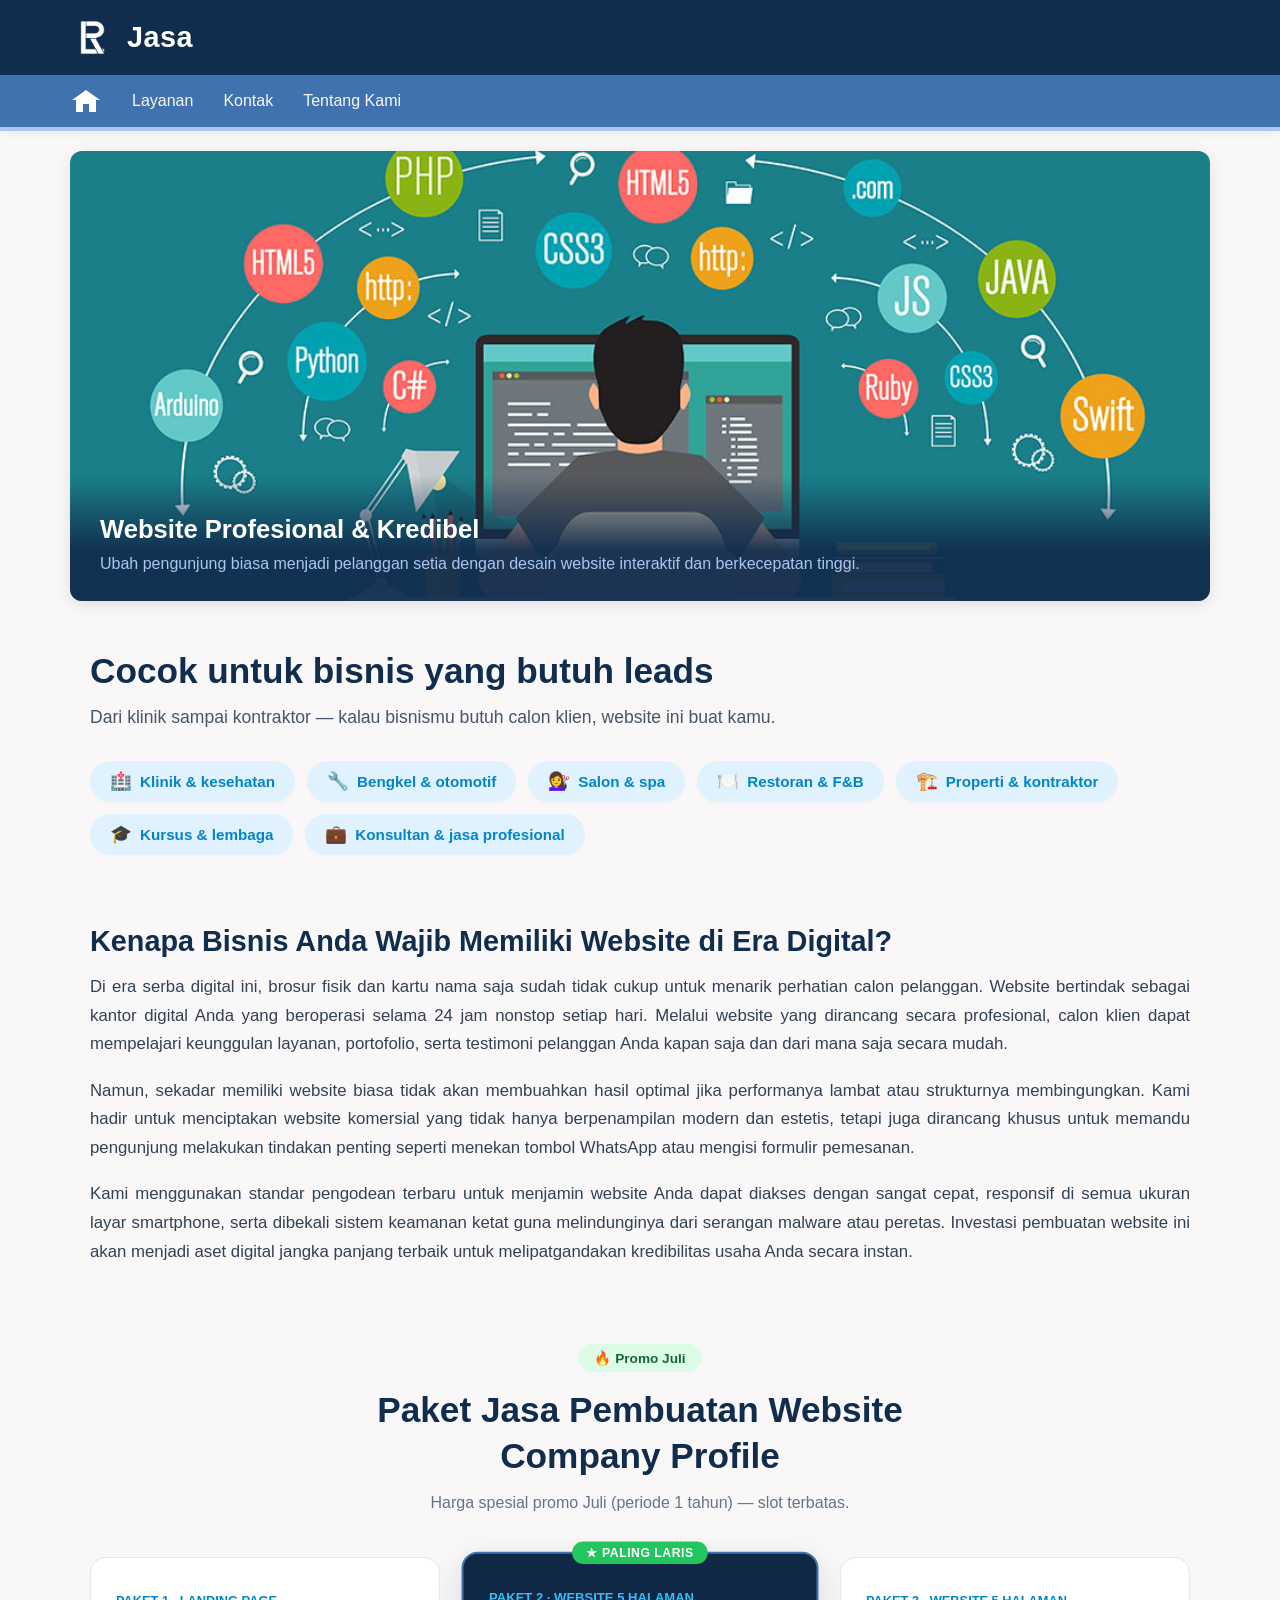
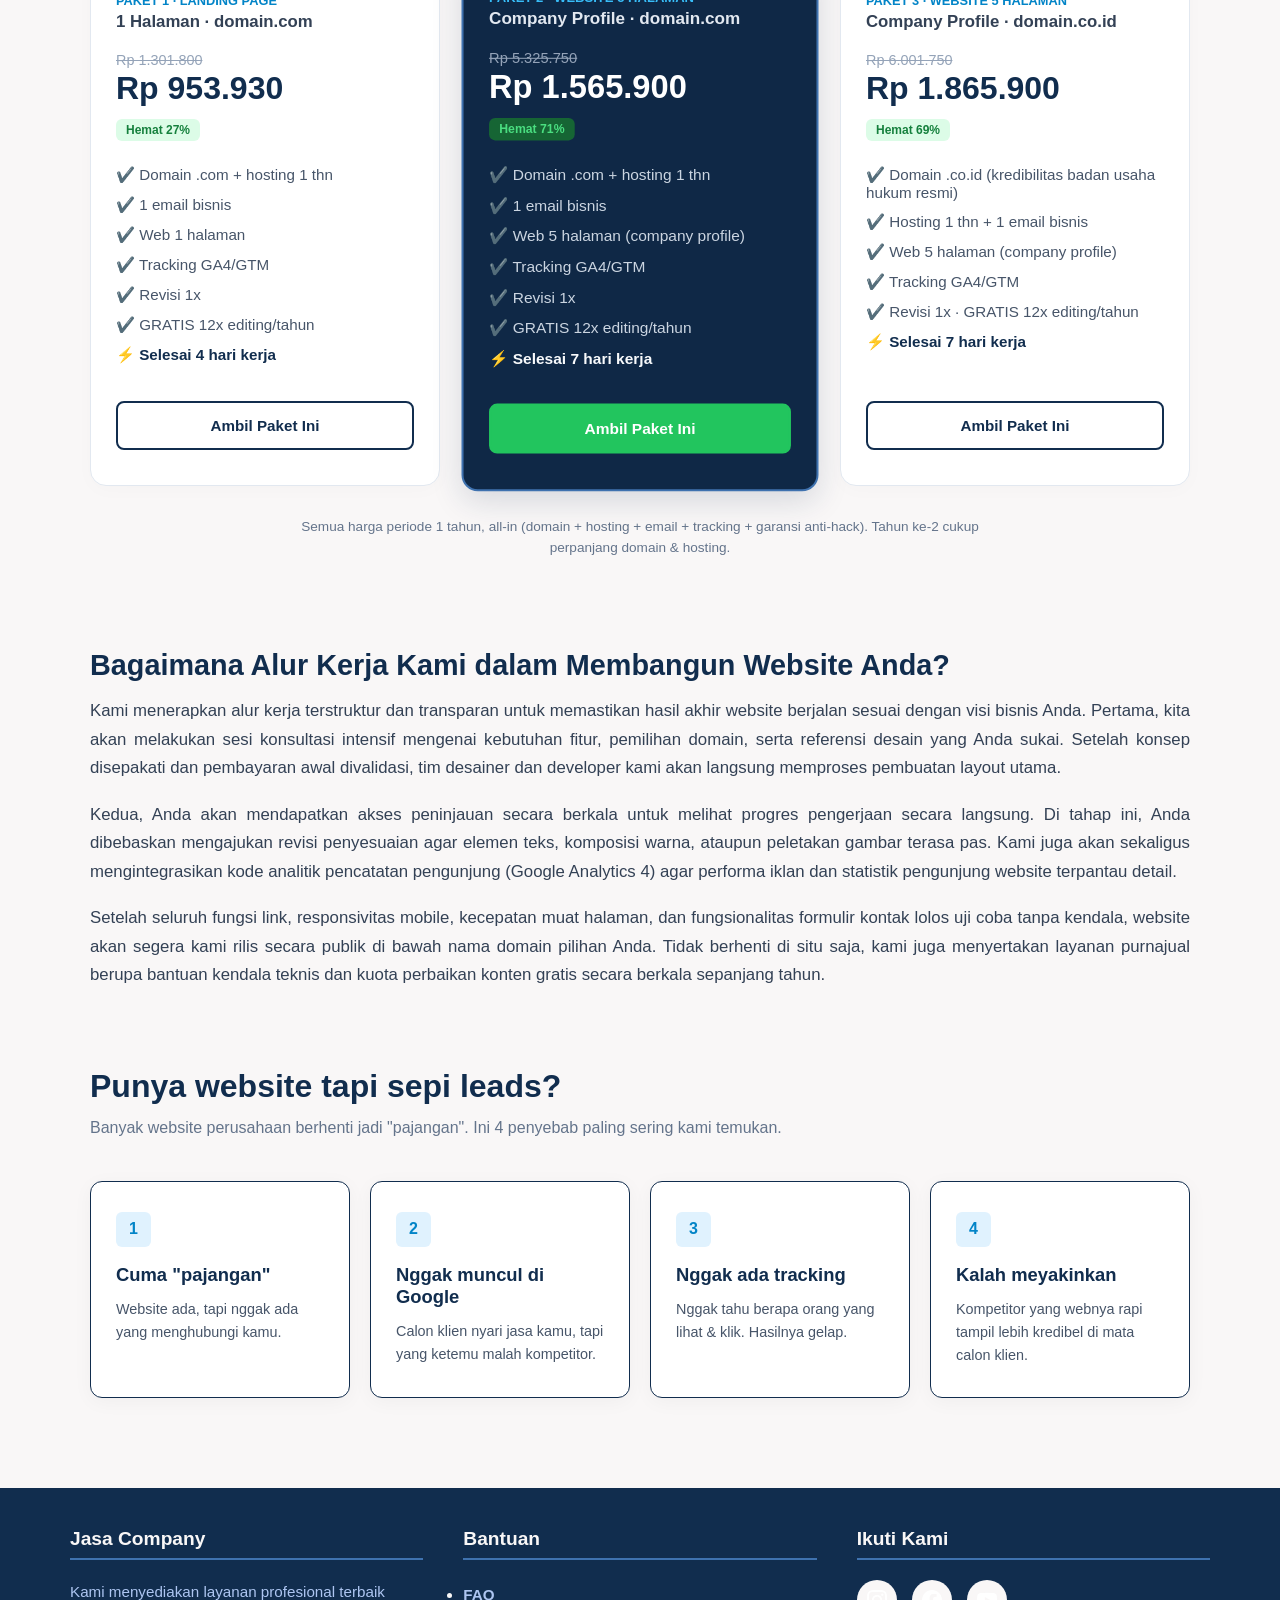
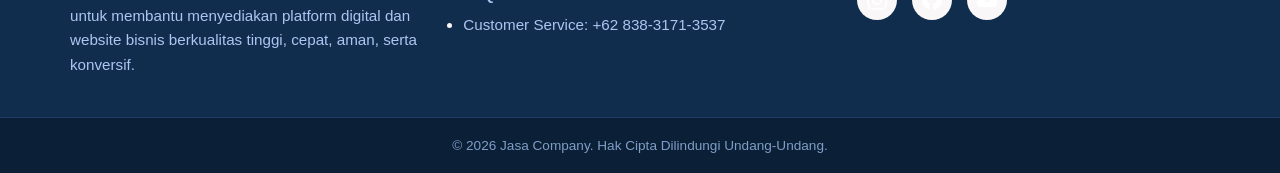
==== commit f622e072: "Update index.html" ====
--- a/Coba/index.html
+++ b/Coba/index.html
@@ -454,7 +454,7 @@
         <header class="navbar">
             <div class="brand">
                 <div style="display: flex; align-items: center; gap: 12px;">
-                    <img src="img/misal.webp" alt="Logo WebBuilder" class="brand-img">
+                    <img src="img/logo.png" alt="Logo WebBuilder" class="brand-img">
                     <h1 class="brand-title">Jasa</h1>
                 </div>
             </div>   
@@ -465,7 +465,7 @@
                         <div class="house-roof"></div>
                         <div class="house-body"></div>
                     </a>
-                    <a href="fahri/jasa.html" class="nav-link">Layanan</a>
+                    <a href="fahri/Layanan.html" class="nav-link">Layanan</a>
                     <a href="rizky/contact" class="nav-link">Kontak</a>
                     <a href="Arista/tentang_kami.html" class="nav-link">Tentang Kami</a>
                 </div>
@@ -641,7 +641,7 @@
                 <div class="footer-box">
                     <h3>Bantuan</h3>
                     <ul class="footer-links">
-                        <li><a href="#"><b>FAQ</b></a></li>
+                        <li><a href="FAQ.html"><b>FAQ</b></a></li>
                         <li><a href="https://wa.me/6283831713537">Customer Service: +62 838-3171-3537</a></li>
                     </ul>
                 </div>
@@ -649,9 +649,9 @@
                 <div class="footer-box">
                     <h3>Ikuti Kami</h3>
                     <div class="footer-socials">
-                        <a href="#" class="social-icon instagram"><img src="img/instagram.png" width="20" alt="Instagram"></a>
-                        <a href="#" class="social-icon facebook"><img src="img/facebook.png" width="20" alt="Facebook"></a>
-                        <a href="#" class="social-icon youtube"><img src="img/youtube.png" width="20" alt="Youtube"></a>
+                        <a href="https://www.instagram.com/cwk.normal" class="social-icon instagram"><img src="img/instagram.png" width="20" alt="Instagram"></a>
+                        <a href="https://www.facebook.com/gatra.fp" class="social-icon facebook"><img src="img/facebook.png" width="20" alt="Facebook"></a>
+                        <a href="https://www.youtube.com/@gatraaja35" class="social-icon youtube"><img src="img/youtube.png" width="20" alt="Youtube"></a>
                     </div>
                 </div>
             </div>
